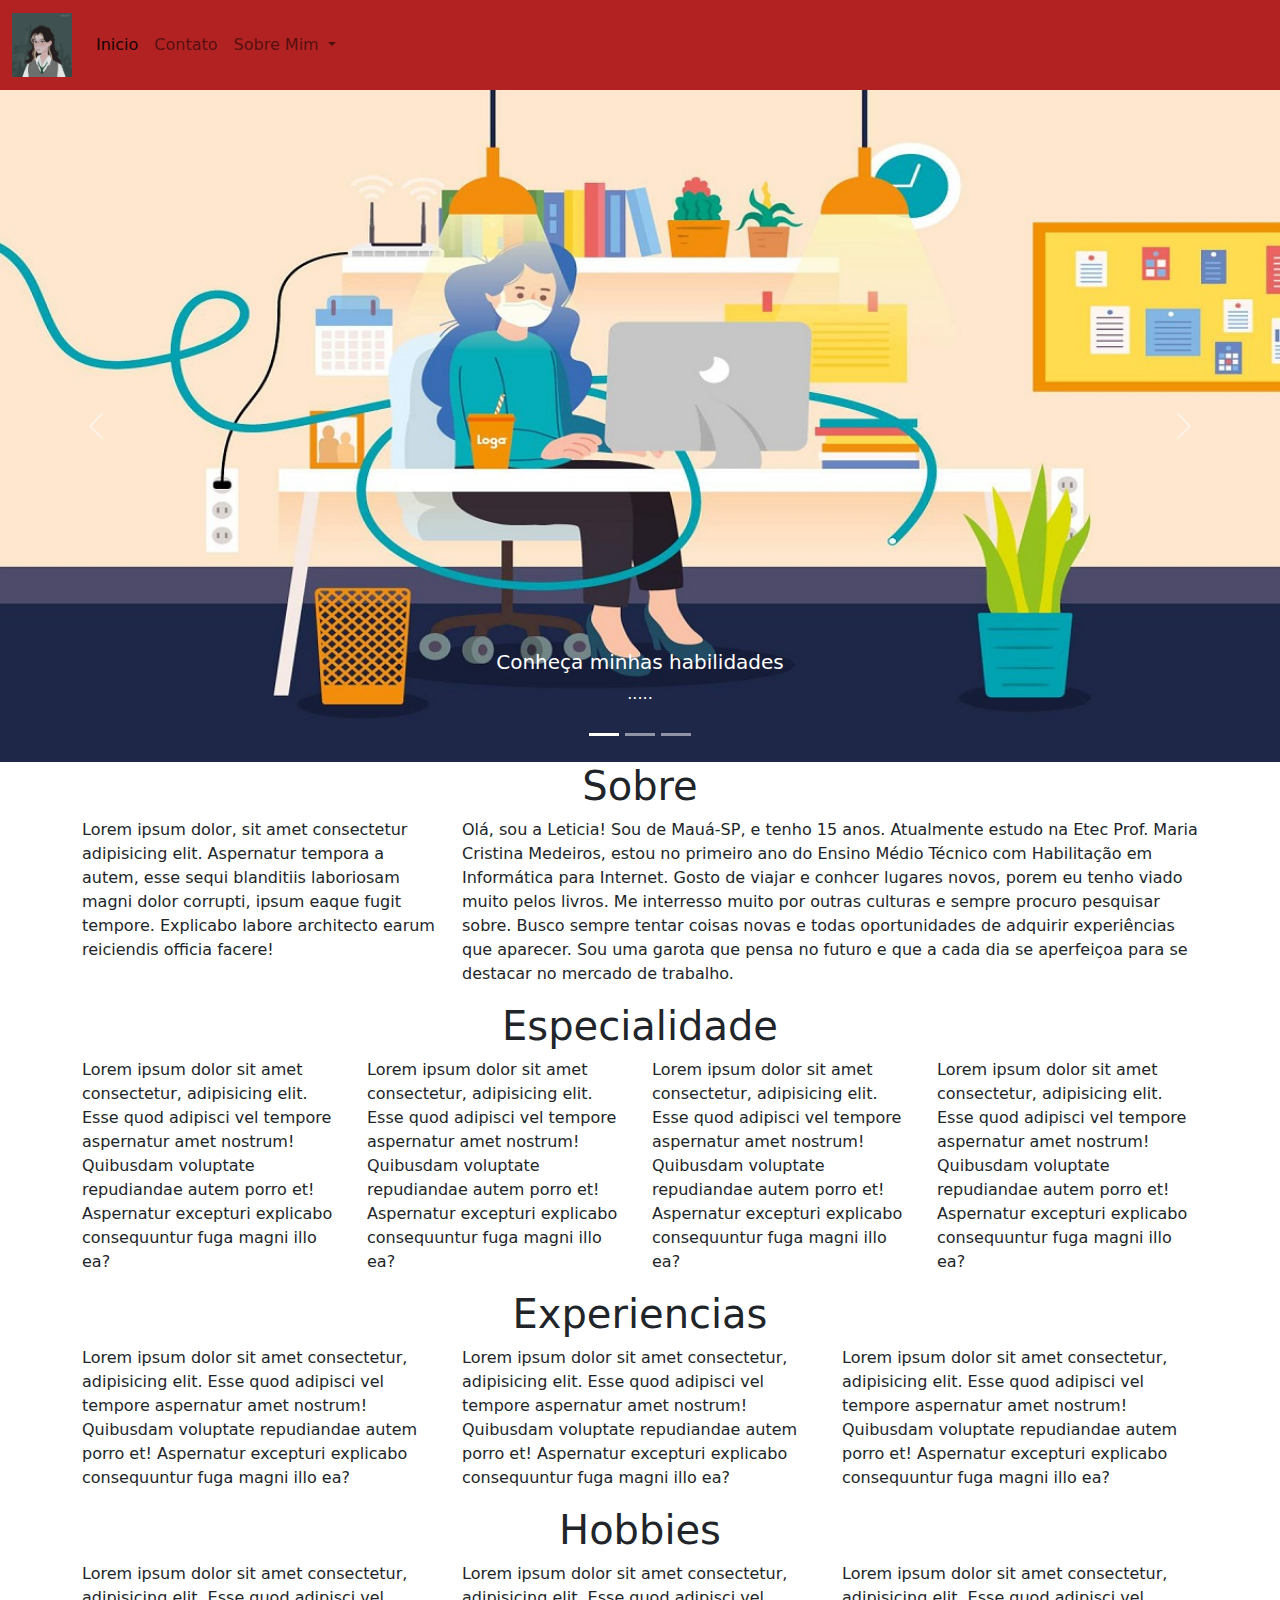
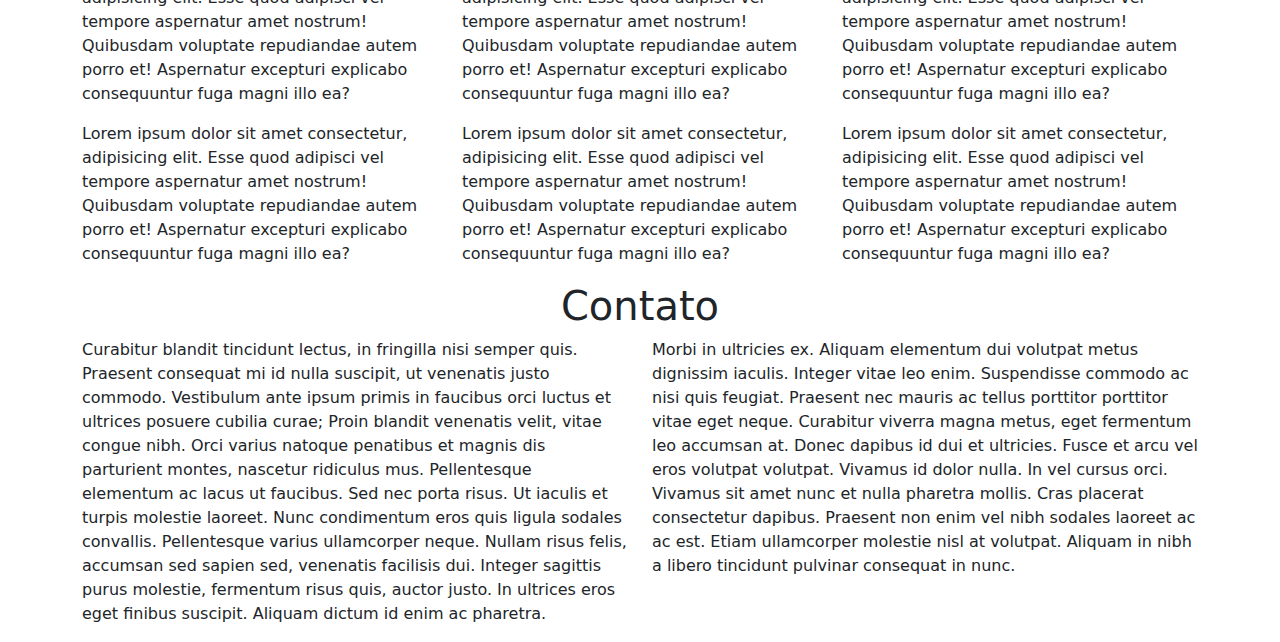
==== index.html @ dba00b16 "Grid" ====
<!doctype html>
<html lang="pt-br">
  <head>
    <!-- Required meta tags -->
    <meta charset="utf-8">
    <meta name="viewport" content="width=device-width, initial-scale=1">

    <!-- Bootstrap CSS <link href="https://cdn.jsdelivr.net/npm/bootstrap@5.1.3/dist/css/bootstrap.min.css" rel="stylesheet" integrity="sha384-1BmE4kWBq78iYhFldvKuhfTAU    6auU8tT94WrHftjDbrCEXSU1oBoqyl2QvZ6jIW3" crossorigin="anonymous">-->

    <link rel="stylesheet" href="css/bootstrap-grip.css">
    <link rel="stylesheet" href="css/bootstrap-reboot.css">
    <link rel="stylesheet" href="css/bootstrap.css">
    <link rel="stylesheet" href="css/syle.css">

    <title>Currículo Leticia Honorio</title>
  </head>
  <body>
     <nav class="navbar navbar-expand-lg navbar-light fundo_nave">
      <div class="container-fluid">
        <a class="navbar-brand" href="#">
          <img src="img/avatar1.jpg" alt"" width="60" height="64">
        </a>
        <div class="collapse navbar-collapse" id="navbarNavDropdown">
          <ul class="navbar-nav">
            <li class="nav-item">
              <a class="nav-link active" aria-current="page" href="#">Inicio</a>
            </li>
            <li class="nav-item">
              <a class="nav-link" href="#">Contato</a>
            </li>
            <li class="nav-item dropdown">
              <a class="nav-link dropdown-toggle" href="#" id="navbarDropdownMenuLink" role="button" data-bs-toggle="dropdown" aria-expanded="false">
                Sobre Mim
              </a>
              <ul class="dropdown-menu" aria-labelledby="navbarDropdownMenuLink">
                <li><a class="dropdown-item" href="#">Habilidades</a></li>
                <li><a class="dropdown-item" href="#">Competencias</a></li>
                <li><a class="dropdown-item" href="#">Portifolio</a></li>
              </ul>
            </li>
          </ul>
        </div>
      </div>
     </nav>

    <div id="carouselExampleCaptions" class="carousel slide" data-bs-ride="carousel">
      <div class="carousel-indicators">
        <button type="button" data-bs-target="#carouselExampleCaptions" data-bs-slide-to="0" class="active" aria-current="true" aria-label="Slide 1"></button>
        <button type="button" data-bs-target="#carouselExampleCaptions" data-bs-slide-to="1" aria-label="Slide 2"></button>
        <button type="button" data-bs-target="#carouselExampleCaptions" data-bs-slide-to="2" aria-label="Slide 3"></button>
      </div>
      <div class="carousel-inner">
        <div class="carousel-item active">
          <img src="img/imagem2.jpg" class="d-block w-100" alt="...">
          <div class="carousel-caption d-none d-md-block">
            <h5 class="corcarrosel">Conheça minhas habilidades</h5>
            <p>.....</p>
          </div>
        </div>
        <div class="carousel-item">
          <img src="img/imagem1.png" class="d-block w-100" alt="...">
          <div class="carousel-caption d-none d-md-block">
            <h5>Visite meu portifolio</h5>
            <p>.....</p>
          </div>
        </div>
        <div class="carousel-item">
          <img src="img/imagem3.png" class="d-block w-100" alt="...">
          <div class="carousel-caption d-none d-md-block">
            <h5>Entre em Contato</h5>
            <p>.....</p>
          </div>
        </div>
      </div>
      <button class="carousel-control-prev" type="button" data-bs-target="#carouselExampleCaptions" data-bs-slide="prev">
        <span class="carousel-control-prev-icon" aria-hidden="true"></span>
        <span class="visually-hidden">Previous</span>
      </button>
      <button class="carousel-control-next" type="button" data-bs-target="#carouselExampleCaptions" data-bs-slide="next">
        <span class="carousel-control-next-icon" aria-hidden="true"></span>
        <span class="visually-hidden">Next</span>
      </button>
    </div>

    <div class="container">
      <section id="sobre">
        <div class="row">
          <h1 class="text-center">Sobre</h1>
        </div>
        <div class="row">
          <div class="col-md-4"> 
            <p>Lorem ipsum dolor, sit amet consectetur adipisicing elit. Aspernatur tempora a autem, esse sequi blanditiis laboriosam magni dolor corrupti, ipsum eaque fugit tempore. Explicabo labore architecto earum reiciendis officia facere!</p>
          </div>
          <div class="col-md-8">
            <p>Olá, sou a Leticia! Sou de Mauá-SP, e tenho 15 anos. Atualmente estudo na Etec Prof. Maria Cristina Medeiros, estou no primeiro ano do Ensino Médio Técnico com Habilitação em Informática para Internet. Gosto de viajar e conhcer lugares novos, porem eu tenho viado muito pelos livros. Me interresso muito por outras culturas e sempre procuro pesquisar sobre. Busco sempre tentar coisas novas e todas oportunidades de adquirir experiências que aparecer. Sou uma garota que pensa no futuro e que a cada dia se aperfeiçoa para se destacar no mercado de trabalho.</p>
          </div>
        </div>
      </section>
      <section id="esp">
        <div>
          <h1 class="text-center">Especialidade</h1>
        </div>
        <div class="row">
          <div class="col-md-3">
            <p>Lorem ipsum dolor sit amet consectetur, adipisicing elit. Esse quod adipisci vel tempore aspernatur amet nostrum! Quibusdam voluptate repudiandae autem porro et! Aspernatur excepturi explicabo consequuntur fuga magni illo ea?</p>
          </div>
          <div class="col-md-3">
            <p>Lorem ipsum dolor sit amet consectetur, adipisicing elit. Esse quod adipisci vel tempore aspernatur amet nostrum! Quibusdam voluptate repudiandae autem porro et! Aspernatur excepturi explicabo consequuntur fuga magni illo ea?</p>
          </div>
          <div class="col-md-3">
            <p>Lorem ipsum dolor sit amet consectetur, adipisicing elit. Esse quod adipisci vel tempore aspernatur amet nostrum! Quibusdam voluptate repudiandae autem porro et! Aspernatur excepturi explicabo consequuntur fuga magni illo ea?</p>
          </div>
          <div class="col-md-3">
            <p>Lorem ipsum dolor sit amet consectetur, adipisicing elit. Esse quod adipisci vel tempore aspernatur amet nostrum! Quibusdam voluptate repudiandae autem porro et! Aspernatur excepturi explicabo consequuntur fuga magni illo ea?</p>
          </div>
        </div>
      </section>
      <section id="exp">
        <div>
          <h1 class="text-center">Experiencias</h1>
        </div>
        <div class="row">
          <div class="col-md-4">
            <p>Lorem ipsum dolor sit amet consectetur, adipisicing elit. Esse quod adipisci vel tempore aspernatur amet nostrum! Quibusdam voluptate repudiandae autem porro et! Aspernatur excepturi explicabo consequuntur fuga magni illo ea?</p>
          </div>
          <div class="col-md-4">
            <p>Lorem ipsum dolor sit amet consectetur, adipisicing elit. Esse quod adipisci vel tempore aspernatur amet nostrum! Quibusdam voluptate repudiandae autem porro et! Aspernatur excepturi explicabo consequuntur fuga magni illo ea?</p>
          </div>
          <div class="col-md-4">
            <p>Lorem ipsum dolor sit amet consectetur, adipisicing elit. Esse quod adipisci vel tempore aspernatur amet nostrum! Quibusdam voluptate repudiandae autem porro et! Aspernatur excepturi explicabo consequuntur fuga magni illo ea?</p>
          </div>
        </div>
      </section>
      <section id="hob">
        <div>
          <h1 class="text-center">Hobbies</h1>
        </div>
        <div class="row">
          <div class="col-md-4">
            <p>Lorem ipsum dolor sit amet consectetur, adipisicing elit. Esse quod adipisci vel tempore aspernatur amet nostrum! Quibusdam voluptate repudiandae autem porro et! Aspernatur excepturi explicabo consequuntur fuga magni illo ea?</p>
          </div>
          <div class="col-md-4">
            <p>Lorem ipsum dolor sit amet consectetur, adipisicing elit. Esse quod adipisci vel tempore aspernatur amet nostrum! Quibusdam voluptate repudiandae autem porro et! Aspernatur excepturi explicabo consequuntur fuga magni illo ea?</p>
          </div>
          <div class="col-md-4">
            <p>Lorem ipsum dolor sit amet consectetur, adipisicing elit. Esse quod adipisci vel tempore aspernatur amet nostrum! Quibusdam voluptate repudiandae autem porro et! Aspernatur excepturi explicabo consequuntur fuga magni illo ea?</p>
          </div>
          <div class="col-md-4">
            <p>Lorem ipsum dolor sit amet consectetur, adipisicing elit. Esse quod adipisci vel tempore aspernatur amet nostrum! Quibusdam voluptate repudiandae autem porro et! Aspernatur excepturi explicabo consequuntur fuga magni illo ea?</p>
          </div>
          <div class="col-md-4">
            <p>Lorem ipsum dolor sit amet consectetur, adipisicing elit. Esse quod adipisci vel tempore aspernatur amet nostrum! Quibusdam voluptate repudiandae autem porro et! Aspernatur excepturi explicabo consequuntur fuga magni illo ea?</p>
          </div>
          <div class="col-md-4">
            <p>Lorem ipsum dolor sit amet consectetur, adipisicing elit. Esse quod adipisci vel tempore aspernatur amet nostrum! Quibusdam voluptate repudiandae autem porro et! Aspernatur excepturi explicabo consequuntur fuga magni illo ea?</p>
          </div>
        </div>
      </section>

      <section id="cont">
        <div>
          <h1 class="text-center">Contato</h1>
        </div>
        <div class="row">
          <div class="col-md-6">
            <p>Curabitur blandit tincidunt lectus, in fringilla nisi semper quis. Praesent consequat mi id nulla suscipit, ut venenatis justo commodo. Vestibulum ante ipsum primis in faucibus orci luctus et ultrices posuere cubilia curae; Proin blandit venenatis velit, vitae congue nibh. Orci varius natoque penatibus et magnis dis parturient montes, nascetur ridiculus mus. Pellentesque elementum ac lacus ut faucibus. Sed nec porta risus. Ut iaculis et turpis molestie laoreet. Nunc condimentum eros quis ligula sodales convallis. Pellentesque varius ullamcorper neque. Nullam risus felis, accumsan sed sapien sed, venenatis facilisis dui. Integer sagittis purus molestie, fermentum risus quis, auctor justo. In ultrices eros eget finibus suscipit. Aliquam dictum id enim ac pharetra.</p>
          </div>
          <div class="col-md-6">
            <p>Morbi in ultricies ex. Aliquam elementum dui volutpat metus dignissim iaculis. Integer vitae leo enim. Suspendisse commodo ac nisi quis feugiat. Praesent nec mauris ac tellus porttitor porttitor vitae eget neque. Curabitur viverra magna metus, eget fermentum leo accumsan at. Donec dapibus id dui et ultricies. Fusce et arcu vel eros volutpat volutpat. Vivamus id dolor nulla. In vel cursus orci. Vivamus sit amet nunc et nulla pharetra mollis. Cras placerat consectetur dapibus. Praesent non enim vel nibh sodales laoreet ac ac est. Etiam ullamcorper molestie nisl at volutpat. Aliquam in nibh a libero tincidunt pulvinar consequat in nunc.</p>
          </div>
        </div>
      </section>
    </div>
    
  
    <!-- Optional JavaScript; choose one of the two! -->

    <!-- Option 1: Bootstrap Bundle with Popper -->
    <script src="https://cdn.jsdelivr.net/npm/bootstrap@5.1.3/dist/js/bootstrap.bundle.min.js" integrity="sha384-ka7Sk0Gln4gmtz2MlQnikT1wXgYsOg+OMhuP+IlRH9sENBO0LRn5q+8nbTov4+1p" crossorigin="anonymous"></script>

    <!-- Option 2: Separate Popper and Bootstrap JS -->
    <!--
    <script src="https://cdn.jsdelivr.net/npm/@popperjs/core@2.10.2/dist/umd/popper.min.js" integrity="sha384-7+zCNj/IqJ95wo16oMtfsKbZ9ccEh31eOz1HGyDuCQ6wgnyJNSYdrPa03rtR1zdB" crossorigin="anonymous"></script>
    <script src="https://cdn.jsdelivr.net/npm/bootstrap@5.1.3/dist/js/bootstrap.min.js" integrity="sha384-QJHtvGhmr9XOIpI6YVutG+2QOK9T+ZnN4kzFN1RtK3zEFEIsxhlmWl5/YESvpZ13" crossorigin="anonymous"></script>
    -->
  </body>
</html>
---- css/syle.css ----
.fundo_nave{
 	background-color: #B22222;
 }

 .corcarrosel{
	 
 }
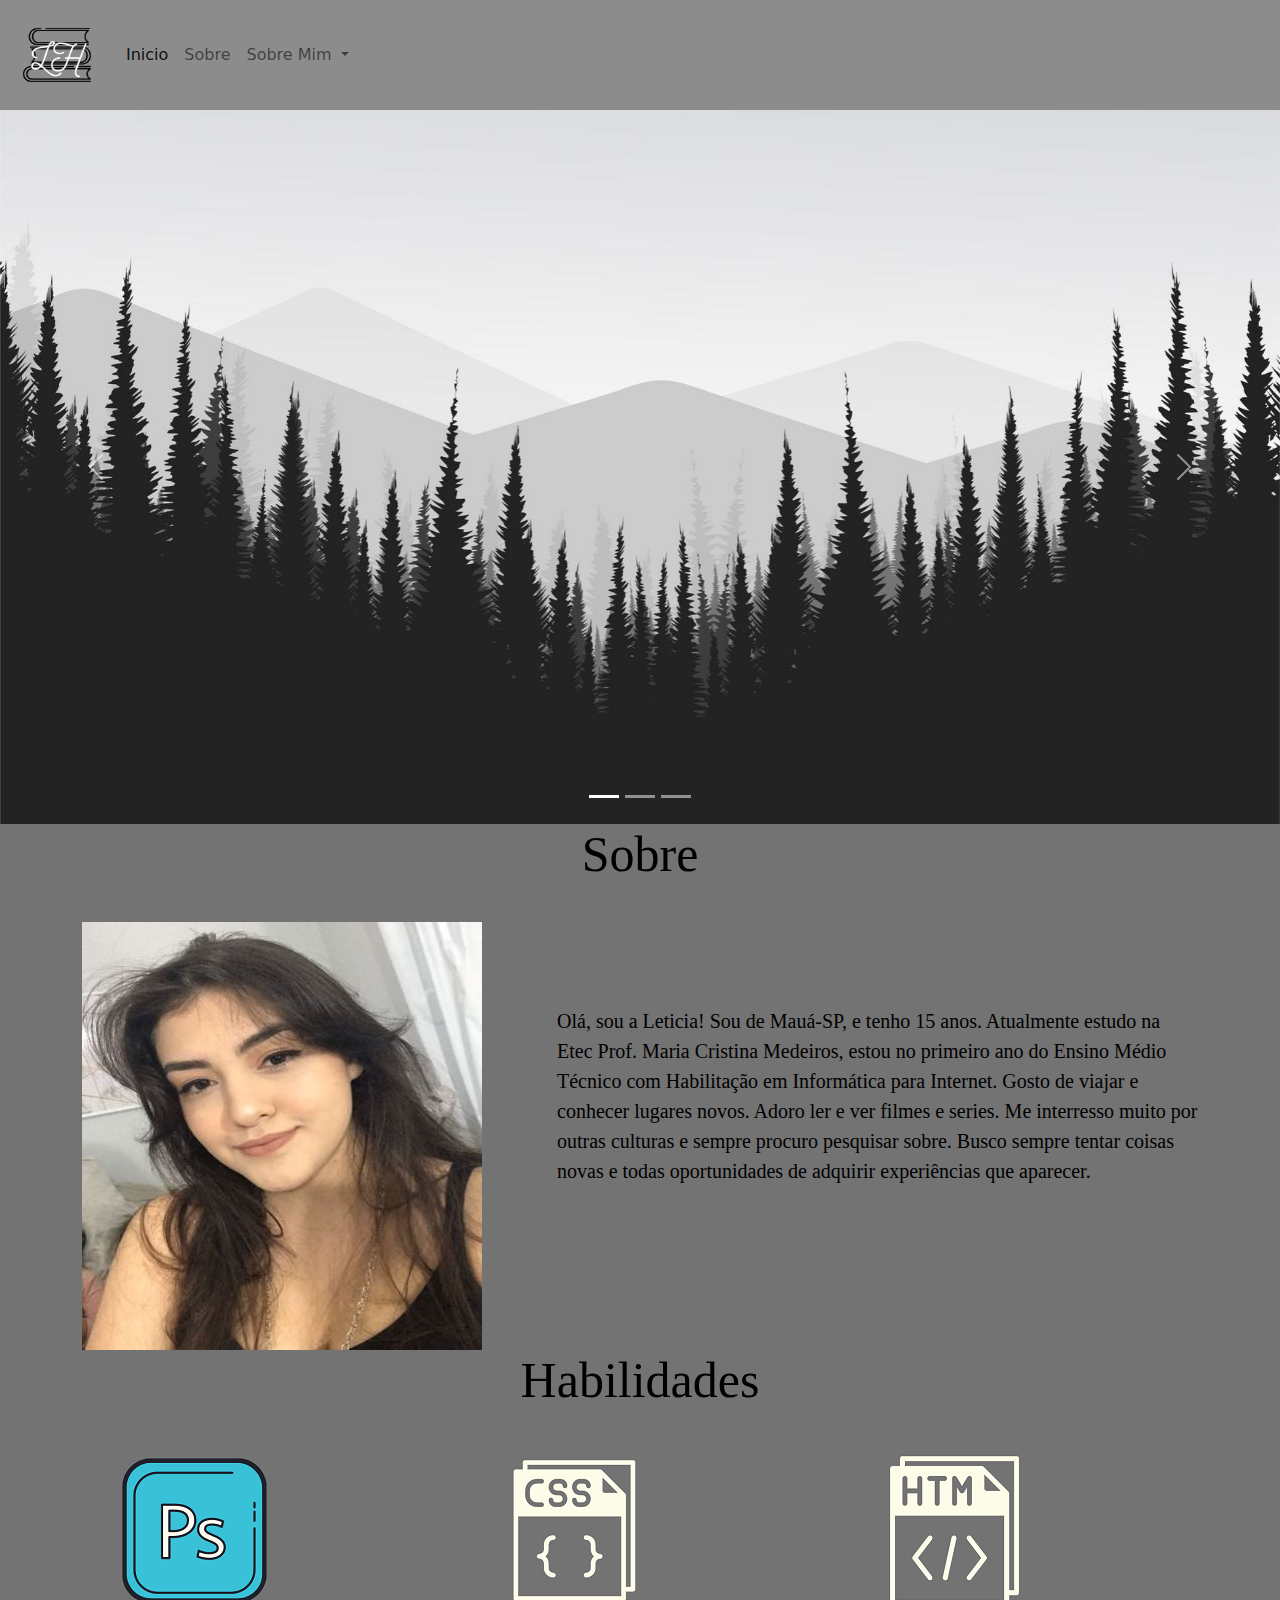
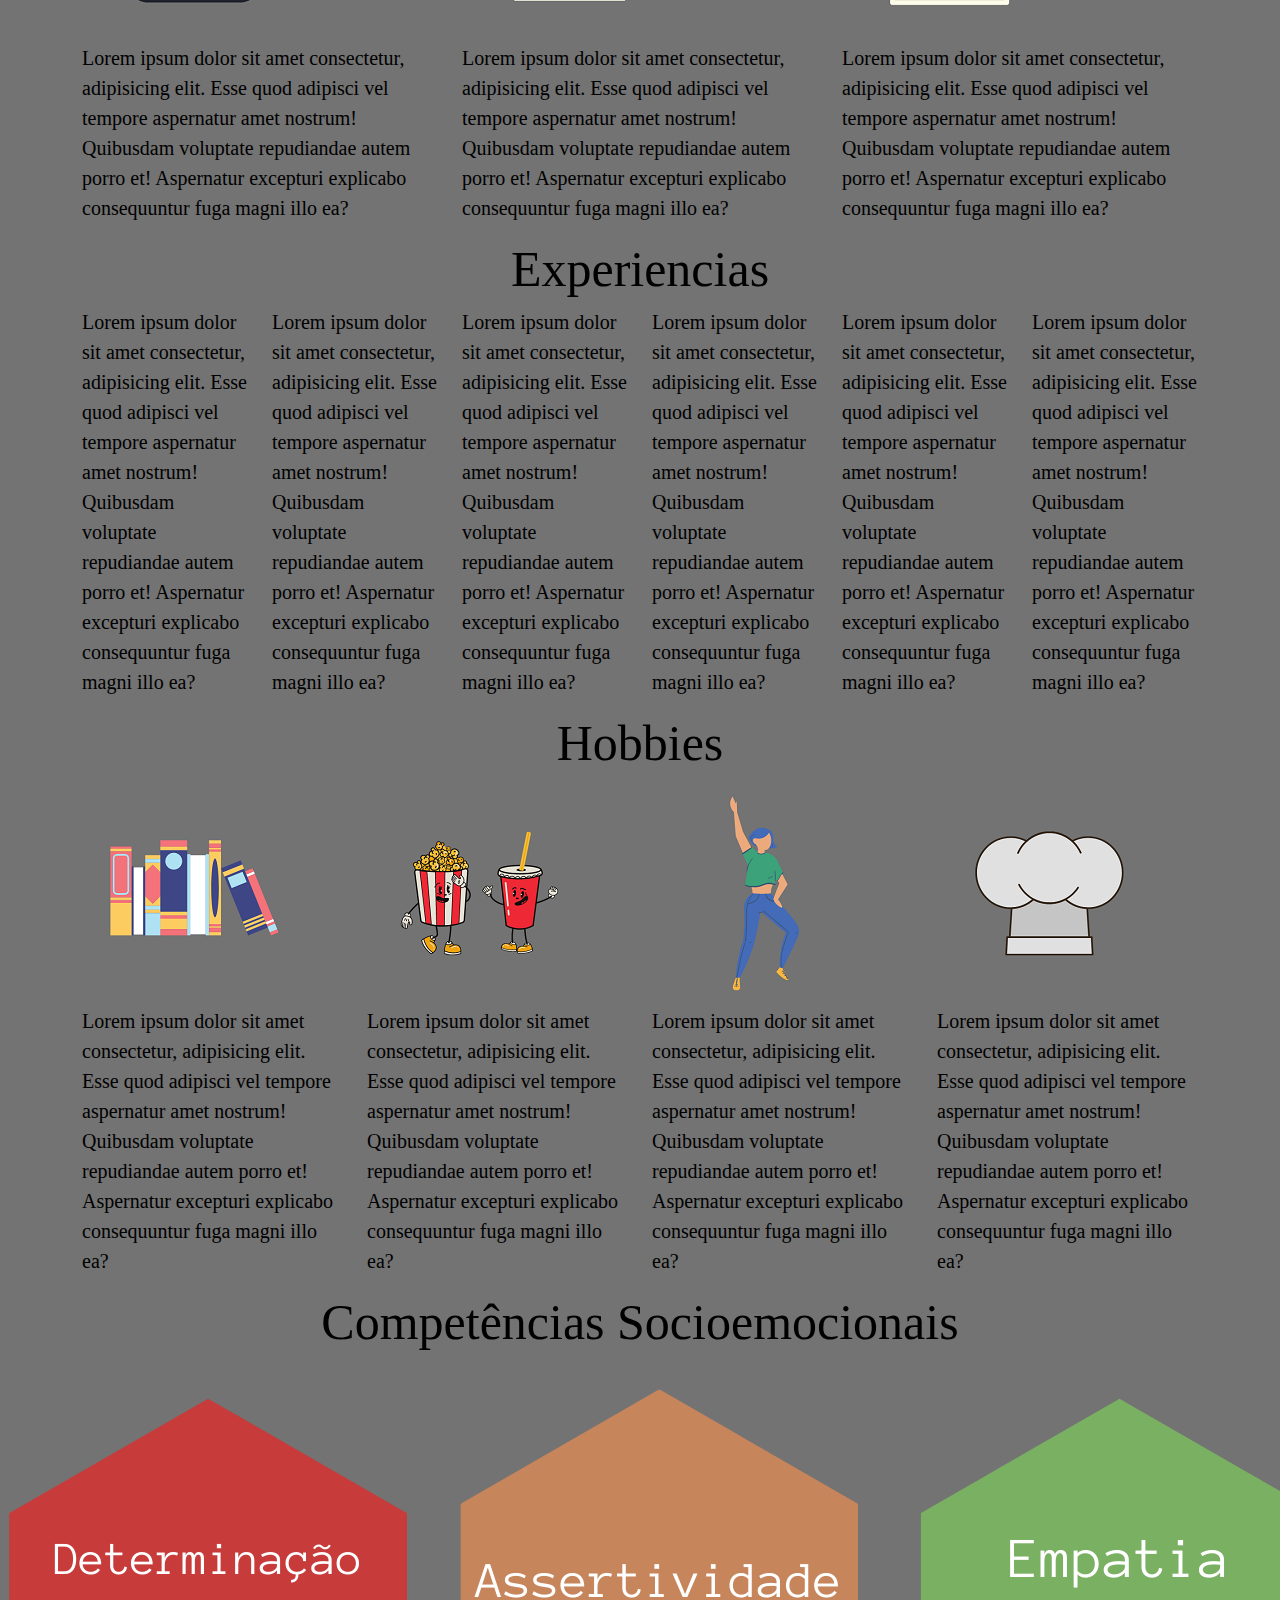
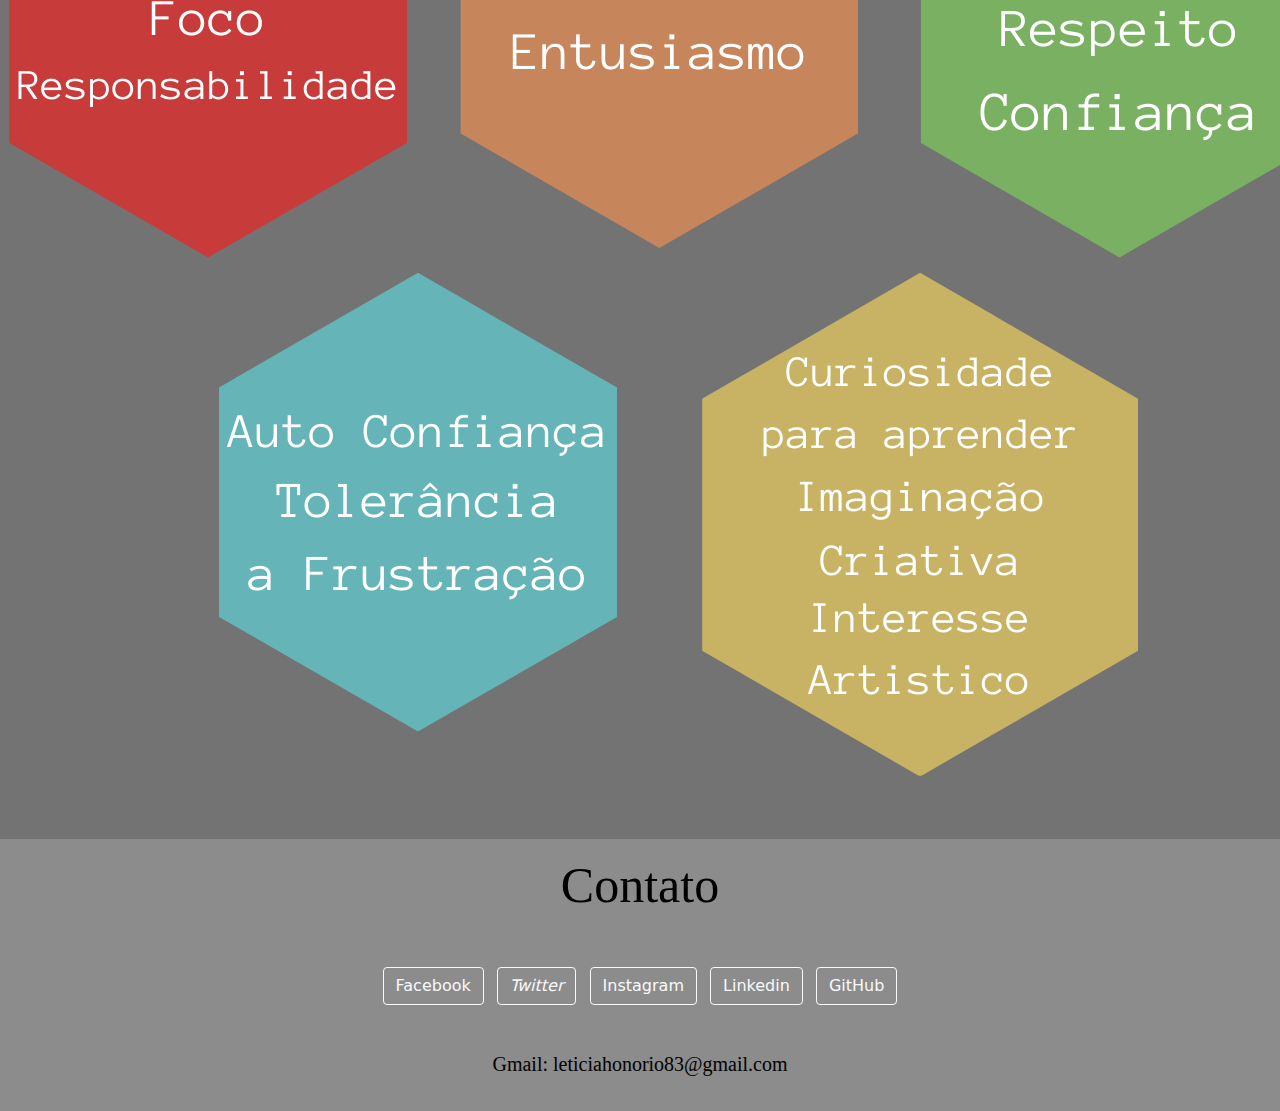
==== commit a35ff092: "Add files via upload" ====
--- a/index.html
+++ b/index.html
@@ -13,29 +13,31 @@
     <link rel="stylesheet" href="css/syle.css">
 
     <title>Currículo Leticia Honorio</title>
+    <link rel="icon" type="image/x-icon" href="img/LOGO.png">
   </head>
   <body>
      <nav class="navbar navbar-expand-lg navbar-light fundo_nave">
       <div class="container-fluid">
         <a class="navbar-brand" href="#">
-          <img src="img/avatar1.jpg" alt"" width="60" height="64">
+          <img src="img/LOGO.png" alt"" width="90" height="84">
         </a>
         <div class="collapse navbar-collapse" id="navbarNavDropdown">
           <ul class="navbar-nav">
             <li class="nav-item">
-              <a class="nav-link active" aria-current="page" href="#">Inicio</a>
+              <a class="nav-link active" aria-current="page" href="#inicio">Inicio</a>
             </li>
             <li class="nav-item">
-              <a class="nav-link" href="#">Contato</a>
+              <a class="nav-link" href="#sobre">Sobre</a>
             </li>
             <li class="nav-item dropdown">
               <a class="nav-link dropdown-toggle" href="#" id="navbarDropdownMenuLink" role="button" data-bs-toggle="dropdown" aria-expanded="false">
                 Sobre Mim
               </a>
               <ul class="dropdown-menu" aria-labelledby="navbarDropdownMenuLink">
-                <li><a class="dropdown-item" href="#">Habilidades</a></li>
-                <li><a class="dropdown-item" href="#">Competencias</a></li>
-                <li><a class="dropdown-item" href="#">Portifolio</a></li>
+                <li><a class="dropdown-item" href="#habilidades">Habilidades</a></li>
+                <li><a class="dropdown-item" href="#competenciassocio">Competencias</a></li>
+                <li><a class="dropdown-item" href="#hobbies">Hobbies</a></li>
+                <li><a class="dropdown-item" href="#rodape">contato</a></li>
               </ul>
             </li>
           </ul>
@@ -49,26 +51,26 @@
         <button type="button" data-bs-target="#carouselExampleCaptions" data-bs-slide-to="1" aria-label="Slide 2"></button>
         <button type="button" data-bs-target="#carouselExampleCaptions" data-bs-slide-to="2" aria-label="Slide 3"></button>
       </div>
-      <div class="carousel-inner">
+      <div class="carousel-inner" id="inicio">
         <div class="carousel-item active">
-          <img src="img/imagem2.jpg" class="d-block w-100" alt="...">
+          <img src="img/imagem5.jpg" class="d-block w-100" alt="...">
           <div class="carousel-caption d-none d-md-block">
-            <h5 class="corcarrosel">Conheça minhas habilidades</h5>
-            <p>.....</p>
+            <h5 class="corcarrosel"></h5>
+            <p></p>
           </div>
         </div>
         <div class="carousel-item">
           <img src="img/imagem1.png" class="d-block w-100" alt="...">
           <div class="carousel-caption d-none d-md-block">
-            <h5>Visite meu portifolio</h5>
-            <p>.....</p>
+            <h5></h5>
+            <p></p>
           </div>
         </div>
         <div class="carousel-item">
           <img src="img/imagem3.png" class="d-block w-100" alt="...">
           <div class="carousel-caption d-none d-md-block">
-            <h5>Entre em Contato</h5>
-            <p>.....</p>
+            <h5></h5>
+            <p></p>
           </div>
         </div>
       </div>
@@ -82,96 +84,151 @@
       </button>
     </div>
 
-    <div class="container">
+  <div class="fundo">
+    <div  id="sobre" class="container">
       <section id="sobre">
-        <div class="row">
-          <h1 class="text-center">Sobre</h1>
-        </div>
-        <div class="row">
-          <div class="col-md-4"> 
-            <p>Lorem ipsum dolor, sit amet consectetur adipisicing elit. Aspernatur tempora a autem, esse sequi blanditiis laboriosam magni dolor corrupti, ipsum eaque fugit tempore. Explicabo labore architecto earum reiciendis officia facere!</p>
-          </div>
-          <div class="col-md-8">
-            <p>Olá, sou a Leticia! Sou de Mauá-SP, e tenho 15 anos. Atualmente estudo na Etec Prof. Maria Cristina Medeiros, estou no primeiro ano do Ensino Médio Técnico com Habilitação em Informática para Internet. Gosto de viajar e conhcer lugares novos, porem eu tenho viado muito pelos livros. Me interresso muito por outras culturas e sempre procuro pesquisar sobre. Busco sempre tentar coisas novas e todas oportunidades de adquirir experiências que aparecer. Sou uma garota que pensa no futuro e que a cada dia se aperfeiçoa para se destacar no mercado de trabalho.</p>
-          </div>
-        </div>
-      </section>
+        <div class="sobre">
+        <div class="row">
+          <h1 class="titulo">Sobre</h1>
+        </div>
+        <div class="row">
+            <div class="col-md-5"> 
+              <img src="img/teste.jpeg" alt="" class="imagemeu">
+            </div>
+            <div class="col-md-7">
+              <p class="paragrafo">Olá, sou a Leticia! Sou de Mauá-SP, e tenho 15 anos. Atualmente estudo na Etec Prof. Maria Cristina Medeiros, estou no primeiro ano do Ensino Médio Técnico com Habilitação em Informática para Internet. Gosto de viajar e conhecer lugares novos. Adoro ler e ver filmes e series. Me interresso muito por outras culturas e sempre procuro pesquisar sobre. Busco sempre tentar coisas novas e todas oportunidades de adquirir experiências que aparecer.</p>
+            </div>
+        </div>  
+        </div>
+      </section>
+
       <section id="esp">
+        <div class="esp">
+        <div class="row" id="habilidades">
+            <h1 class="titulo">Habilidades</h1>
+        </div>
+        <div class="row">
+          <div class="col-md-4">
+            <img src="img/photoshop.png">
+            <p class="paragrafo">Lorem ipsum dolor sit amet consectetur, adipisicing elit. Esse quod adipisci vel tempore aspernatur amet nostrum! Quibusdam voluptate repudiandae autem porro et! Aspernatur excepturi explicabo consequuntur fuga magni illo ea?</p>
+          </div>
+          <div class="col-md-4">
+            <img src="img/css.png">
+            <p class="paragrafo">Lorem ipsum dolor sit amet consectetur, adipisicing elit. Esse quod adipisci vel tempore aspernatur amet nostrum! Quibusdam voluptate repudiandae autem porro et! Aspernatur excepturi explicabo consequuntur fuga magni illo ea?</p>
+          </div>
+          <div class="col-md-4">
+            <img src="img/html.png">
+            <p class="paragrafo">Lorem ipsum dolor sit amet consectetur, adipisicing elit. Esse quod adipisci vel tempore aspernatur amet nostrum! Quibusdam voluptate repudiandae autem porro et! Aspernatur excepturi explicabo consequuntur fuga magni illo ea?</p>     
+        </div>  
+        </div>  
+      </section>
+
+      <section id="exp">
+        <div class="exp">
         <div>
-          <h1 class="text-center">Especialidade</h1>
-        </div>
-        <div class="row">
-          <div class="col-md-3">
-            <p>Lorem ipsum dolor sit amet consectetur, adipisicing elit. Esse quod adipisci vel tempore aspernatur amet nostrum! Quibusdam voluptate repudiandae autem porro et! Aspernatur excepturi explicabo consequuntur fuga magni illo ea?</p>
-          </div>
-          <div class="col-md-3">
-            <p>Lorem ipsum dolor sit amet consectetur, adipisicing elit. Esse quod adipisci vel tempore aspernatur amet nostrum! Quibusdam voluptate repudiandae autem porro et! Aspernatur excepturi explicabo consequuntur fuga magni illo ea?</p>
-          </div>
-          <div class="col-md-3">
-            <p>Lorem ipsum dolor sit amet consectetur, adipisicing elit. Esse quod adipisci vel tempore aspernatur amet nostrum! Quibusdam voluptate repudiandae autem porro et! Aspernatur excepturi explicabo consequuntur fuga magni illo ea?</p>
-          </div>
-          <div class="col-md-3">
-            <p>Lorem ipsum dolor sit amet consectetur, adipisicing elit. Esse quod adipisci vel tempore aspernatur amet nostrum! Quibusdam voluptate repudiandae autem porro et! Aspernatur excepturi explicabo consequuntur fuga magni illo ea?</p>
-          </div>
-        </div>
-      </section>
-      <section id="exp">
+          <h1 class="titulo">Experiencias</h1>
+        </div>
+        <div class="row">
+          <div class="col-md-2">
+            <p class="paragrafo">Lorem ipsum dolor sit amet consectetur, adipisicing elit. Esse quod adipisci vel tempore aspernatur amet nostrum! Quibusdam voluptate repudiandae autem porro et! Aspernatur excepturi explicabo consequuntur fuga magni illo ea?</p>
+          </div>
+          <div class="col-md-2">
+            <p class="paragrafo">Lorem ipsum dolor sit amet consectetur, adipisicing elit. Esse quod adipisci vel tempore aspernatur amet nostrum! Quibusdam voluptate repudiandae autem porro et! Aspernatur excepturi explicabo consequuntur fuga magni illo ea?</p>
+          </div>
+          <div class="col-md-2">
+            <p class="paragrafo">Lorem ipsum dolor sit amet consectetur, adipisicing elit. Esse quod adipisci vel tempore aspernatur amet nostrum! Quibusdam voluptate repudiandae autem porro et! Aspernatur excepturi explicabo consequuntur fuga magni illo ea?</p>
+          </div>
+          <div class="col-md-2">
+            <p class="paragrafo">Lorem ipsum dolor sit amet consectetur, adipisicing elit. Esse quod adipisci vel tempore aspernatur amet nostrum! Quibusdam voluptate repudiandae autem porro et! Aspernatur excepturi explicabo consequuntur fuga magni illo ea?</p>
+          </div>
+          <div class="col-md-2">
+            <p class="paragrafo">Lorem ipsum dolor sit amet consectetur, adipisicing elit. Esse quod adipisci vel tempore aspernatur amet nostrum! Quibusdam voluptate repudiandae autem porro et! Aspernatur excepturi explicabo consequuntur fuga magni illo ea?</p>
+          </div>
+          <div class="col-md-2">
+            <p class="paragrafo">Lorem ipsum dolor sit amet consectetur, adipisicing elit. Esse quod adipisci vel tempore aspernatur amet nostrum! Quibusdam voluptate repudiandae autem porro et! Aspernatur excepturi explicabo consequuntur fuga magni illo ea?</p>
+          </div>
+        </div>
+        </div>
+      </section>
+
+      <section id="hob">
+        <div class="hob" id="hobbies">
         <div>
-          <h1 class="text-center">Experiencias</h1>
-        </div>
-        <div class="row">
-          <div class="col-md-4">
-            <p>Lorem ipsum dolor sit amet consectetur, adipisicing elit. Esse quod adipisci vel tempore aspernatur amet nostrum! Quibusdam voluptate repudiandae autem porro et! Aspernatur excepturi explicabo consequuntur fuga magni illo ea?</p>
-          </div>
-          <div class="col-md-4">
-            <p>Lorem ipsum dolor sit amet consectetur, adipisicing elit. Esse quod adipisci vel tempore aspernatur amet nostrum! Quibusdam voluptate repudiandae autem porro et! Aspernatur excepturi explicabo consequuntur fuga magni illo ea?</p>
-          </div>
-          <div class="col-md-4">
-            <p>Lorem ipsum dolor sit amet consectetur, adipisicing elit. Esse quod adipisci vel tempore aspernatur amet nostrum! Quibusdam voluptate repudiandae autem porro et! Aspernatur excepturi explicabo consequuntur fuga magni illo ea?</p>
-          </div>
-        </div>
-      </section>
-      <section id="hob">
+          <h1 class="titulo">Hobbies</h1>
+        </div>
+        <div class="row">
+          <div class="col-md-3">
+            <img src="img/iconelivros.png">
+            <p class="paragrafo">Lorem ipsum dolor sit amet consectetur, adipisicing elit. Esse quod adipisci vel tempore aspernatur amet nostrum! Quibusdam voluptate repudiandae autem porro et! Aspernatur excepturi explicabo consequuntur fuga magni illo ea?</p>
+          </div>
+          <div class="col-md-3">
+            <img src="img/iconefilmes.png">
+            <p class="paragrafo">Lorem ipsum dolor sit amet consectetur, adipisicing elit. Esse quod adipisci vel tempore aspernatur amet nostrum! Quibusdam voluptate repudiandae autem porro et! Aspernatur excepturi explicabo consequuntur fuga magni illo ea?</p>
+          </div>
+          <div class="col-md-3">
+            <img src="img/iconedançar.png">
+            <p class="paragrafo">Lorem ipsum dolor sit amet consectetur, adipisicing elit. Esse quod adipisci vel tempore aspernatur amet nostrum! Quibusdam voluptate repudiandae autem porro et! Aspernatur excepturi explicabo consequuntur fuga magni illo ea?</p>
+          </div>
+          <div class="col-md-3">
+            <img src="img/iconecozinhar.png">
+            <p class="paragrafo">Lorem ipsum dolor sit amet consectetur, adipisicing elit. Esse quod adipisci vel tempore aspernatur amet nostrum! Quibusdam voluptate repudiandae autem porro et! Aspernatur excepturi explicabo consequuntur fuga magni illo ea?</p>
+          </div>
+          </div>
+        </div>
+        </div>
+      </section>
+
+      <section id="cont">
+        <div class="cont" id="competenciassocio">
         <div>
-          <h1 class="text-center">Hobbies</h1>
-        </div>
-        <div class="row">
-          <div class="col-md-4">
-            <p>Lorem ipsum dolor sit amet consectetur, adipisicing elit. Esse quod adipisci vel tempore aspernatur amet nostrum! Quibusdam voluptate repudiandae autem porro et! Aspernatur excepturi explicabo consequuntur fuga magni illo ea?</p>
-          </div>
-          <div class="col-md-4">
-            <p>Lorem ipsum dolor sit amet consectetur, adipisicing elit. Esse quod adipisci vel tempore aspernatur amet nostrum! Quibusdam voluptate repudiandae autem porro et! Aspernatur excepturi explicabo consequuntur fuga magni illo ea?</p>
-          </div>
-          <div class="col-md-4">
-            <p>Lorem ipsum dolor sit amet consectetur, adipisicing elit. Esse quod adipisci vel tempore aspernatur amet nostrum! Quibusdam voluptate repudiandae autem porro et! Aspernatur excepturi explicabo consequuntur fuga magni illo ea?</p>
-          </div>
-          <div class="col-md-4">
-            <p>Lorem ipsum dolor sit amet consectetur, adipisicing elit. Esse quod adipisci vel tempore aspernatur amet nostrum! Quibusdam voluptate repudiandae autem porro et! Aspernatur excepturi explicabo consequuntur fuga magni illo ea?</p>
-          </div>
-          <div class="col-md-4">
-            <p>Lorem ipsum dolor sit amet consectetur, adipisicing elit. Esse quod adipisci vel tempore aspernatur amet nostrum! Quibusdam voluptate repudiandae autem porro et! Aspernatur excepturi explicabo consequuntur fuga magni illo ea?</p>
-          </div>
-          <div class="col-md-4">
-            <p>Lorem ipsum dolor sit amet consectetur, adipisicing elit. Esse quod adipisci vel tempore aspernatur amet nostrum! Quibusdam voluptate repudiandae autem porro et! Aspernatur excepturi explicabo consequuntur fuga magni illo ea?</p>
-          </div>
-        </div>
-      </section>
-
-      <section id="cont">
-        <div>
-          <h1 class="text-center">Contato</h1>
-        </div>
-        <div class="row">
-          <div class="col-md-6">
-            <p>Curabitur blandit tincidunt lectus, in fringilla nisi semper quis. Praesent consequat mi id nulla suscipit, ut venenatis justo commodo. Vestibulum ante ipsum primis in faucibus orci luctus et ultrices posuere cubilia curae; Proin blandit venenatis velit, vitae congue nibh. Orci varius natoque penatibus et magnis dis parturient montes, nascetur ridiculus mus. Pellentesque elementum ac lacus ut faucibus. Sed nec porta risus. Ut iaculis et turpis molestie laoreet. Nunc condimentum eros quis ligula sodales convallis. Pellentesque varius ullamcorper neque. Nullam risus felis, accumsan sed sapien sed, venenatis facilisis dui. Integer sagittis purus molestie, fermentum risus quis, auctor justo. In ultrices eros eget finibus suscipit. Aliquam dictum id enim ac pharetra.</p>
-          </div>
-          <div class="col-md-6">
-            <p>Morbi in ultricies ex. Aliquam elementum dui volutpat metus dignissim iaculis. Integer vitae leo enim. Suspendisse commodo ac nisi quis feugiat. Praesent nec mauris ac tellus porttitor porttitor vitae eget neque. Curabitur viverra magna metus, eget fermentum leo accumsan at. Donec dapibus id dui et ultricies. Fusce et arcu vel eros volutpat volutpat. Vivamus id dolor nulla. In vel cursus orci. Vivamus sit amet nunc et nulla pharetra mollis. Cras placerat consectetur dapibus. Praesent non enim vel nibh sodales laoreet ac ac est. Etiam ullamcorper molestie nisl at volutpat. Aliquam in nibh a libero tincidunt pulvinar consequat in nunc.</p>
+          <h1 class="titulo">Competências Socioemocionais</h1>
+        </div>
+        <div class="row">
+          <div class="col-md-12">
+            <img class="competenciaimg" src="img/determinação.png" alt="">
           </div>
         </div>
       </section>
     </div>
-    
+  </div>  
+
+<footer id="rodape" class="rodape">
+
+  <div class="text-center p-3" style="background-color: #8C8C8C;">
+    <h1 class="titulo">Contato</h1>
+  </div>
+  <!-- Grid container -->
+  <div class="container p-4 pb-0">
+    <!-- Section: Social media -->
+    <section class="mb-4">
+      <!-- Facebook -->
+      <a class="btn btn-outline-light btn-floating m-1" href="https://www.facebook.com/leticia.honorio.585" role="button"><i class="fab fa-facebook-f"></i>Facebook</a>
+
+      <!-- Twitter -->
+      <a class="btn btn-outline-light btn-floating m-1" href="https://twitter.com/PoohPup" role="button"><i class="fab fa-twitter">Twitter</i></a>
+
+
+      <!-- Instagram -->
+      <a class="btn btn-outline-light btn-floating m-1" href="https://www.instagram.com/le_honorio__/?hl=pt-br" role="button"><i class="fab fa-instagram"></i>Instagram</a>
+
+      <!-- Linkedin -->
+      <a class="btn btn-outline-light btn-floating m-1" href="#!" role="button"><i class="fab fa-linkedin-in"></i>Linkedin</a>
+
+      <!-- Github -->
+      <a class="btn btn-outline-light btn-floating m-1" href="https://github.com/Projetos-leticiahonorio" role="button"><i class="fab fa-github"></i>GitHub</a>
+    </section>
+    <!-- Section: Social media -->
+  </div>
+  <!-- Grid container -->
+
+  <!-- Copyright -->
+  <div class="text-center p-3" style="background-color: #8C8C8C;">
+    <p class="paragrafo">Gmail: leticiahonorio83@gmail.com</p>
+  </div>
+  <!-- Copyright -->
+</footer>
+
+   
   
     <!-- Optional JavaScript; choose one of the two! -->
 
--- a/css/syle.css
+++ b/css/syle.css
@@ -1,7 +1,46 @@
  .fundo_nave{
- 	background-color: #B22222;
+ 	
+ 	background-color: #8C8C8C;
  }
 
- .corcarrosel{
+ .col-md-7{
 	 
- }+	 margin-top: 10%;
+ }
+
+.fundo{
+	background-color: #737373;
+}
+
+.imagemeu{
+	
+	margin-top: 30px;
+}
+
+.rodape{
+ 	background-color: #8C8C8C;
+	 
+}
+
+.titulo{
+	text-align: center;
+	color: black;
+	font-family: Apple Chancery, cursive;
+	font-size: 50px;
+}
+
+.rodape{
+	background-color: #8C8C8C;
+	text-align: center;
+	text-white
+}
+
+.paragrafo{
+	color: black;
+	font-family: Comic Sans MS, Comic Sans, cursive;
+	font-size: 20px;
+}
+
+.competenciaimg{
+	text-align: center;
+}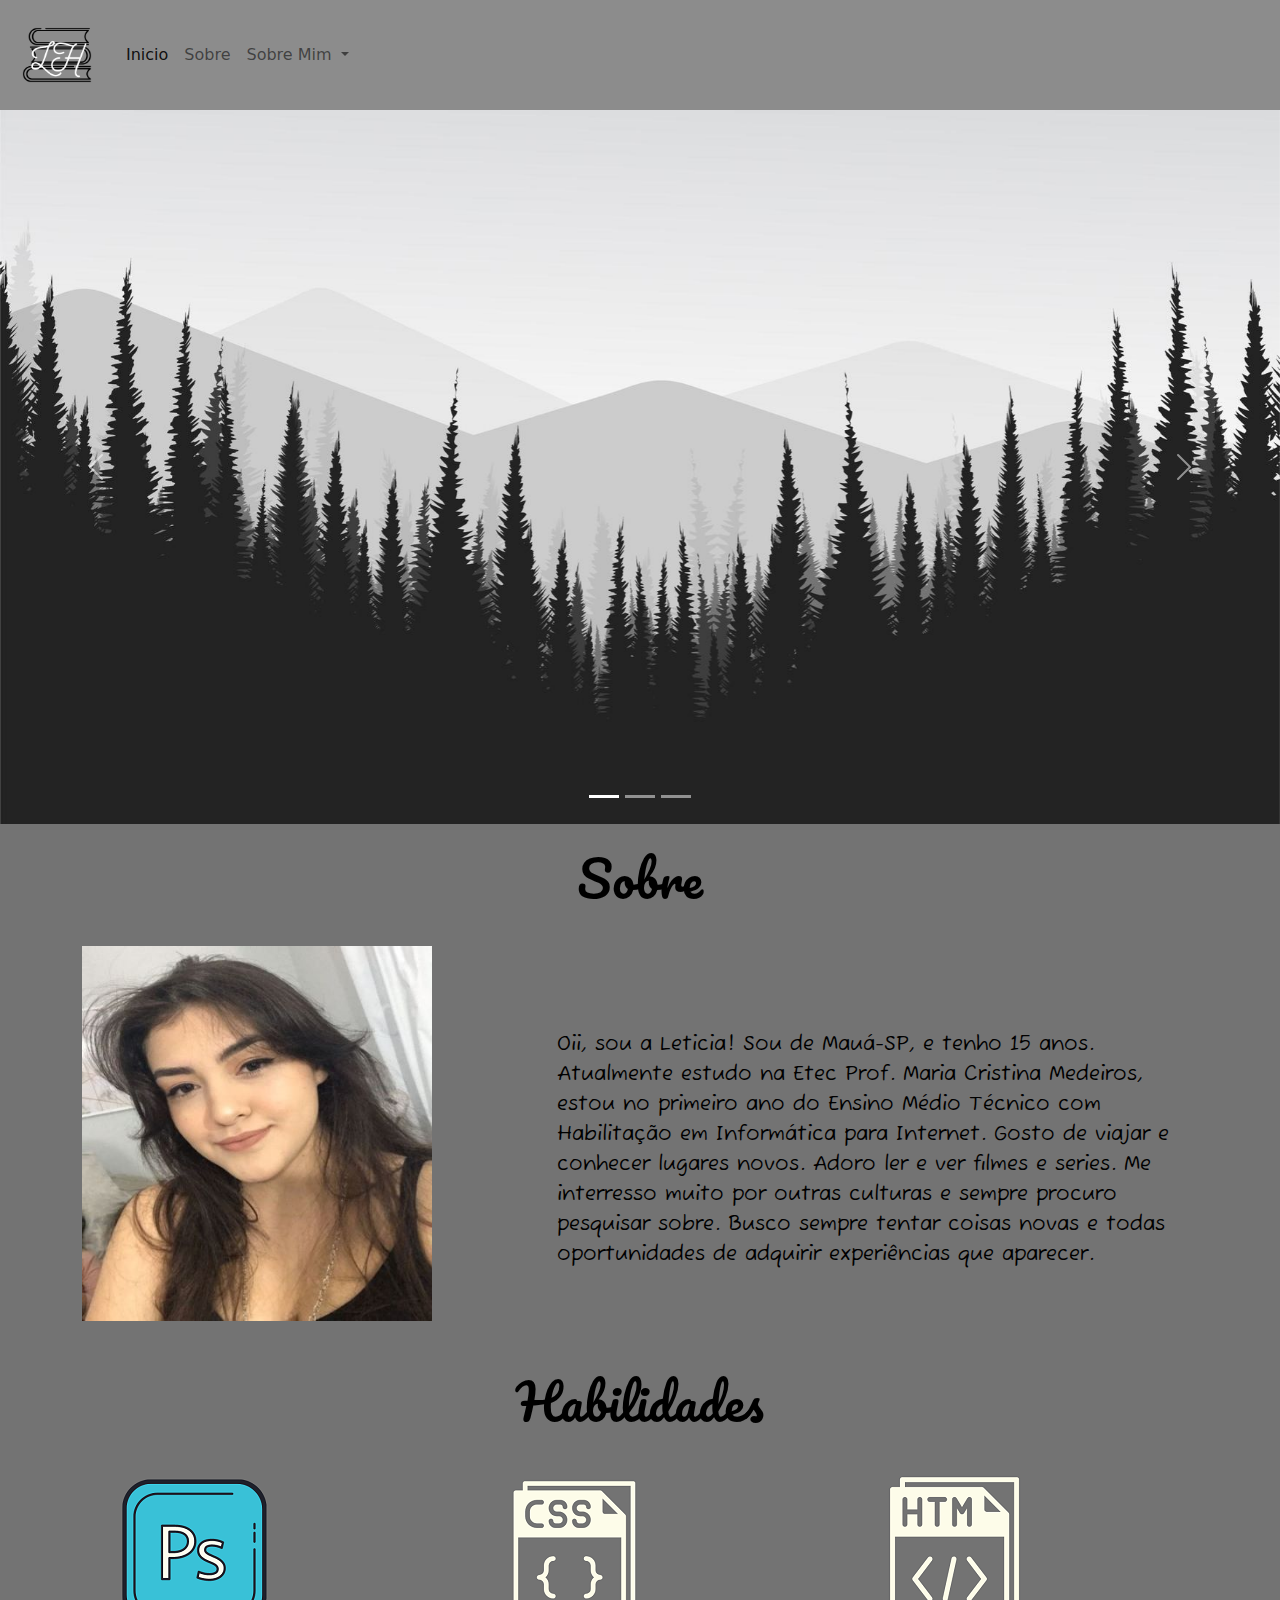
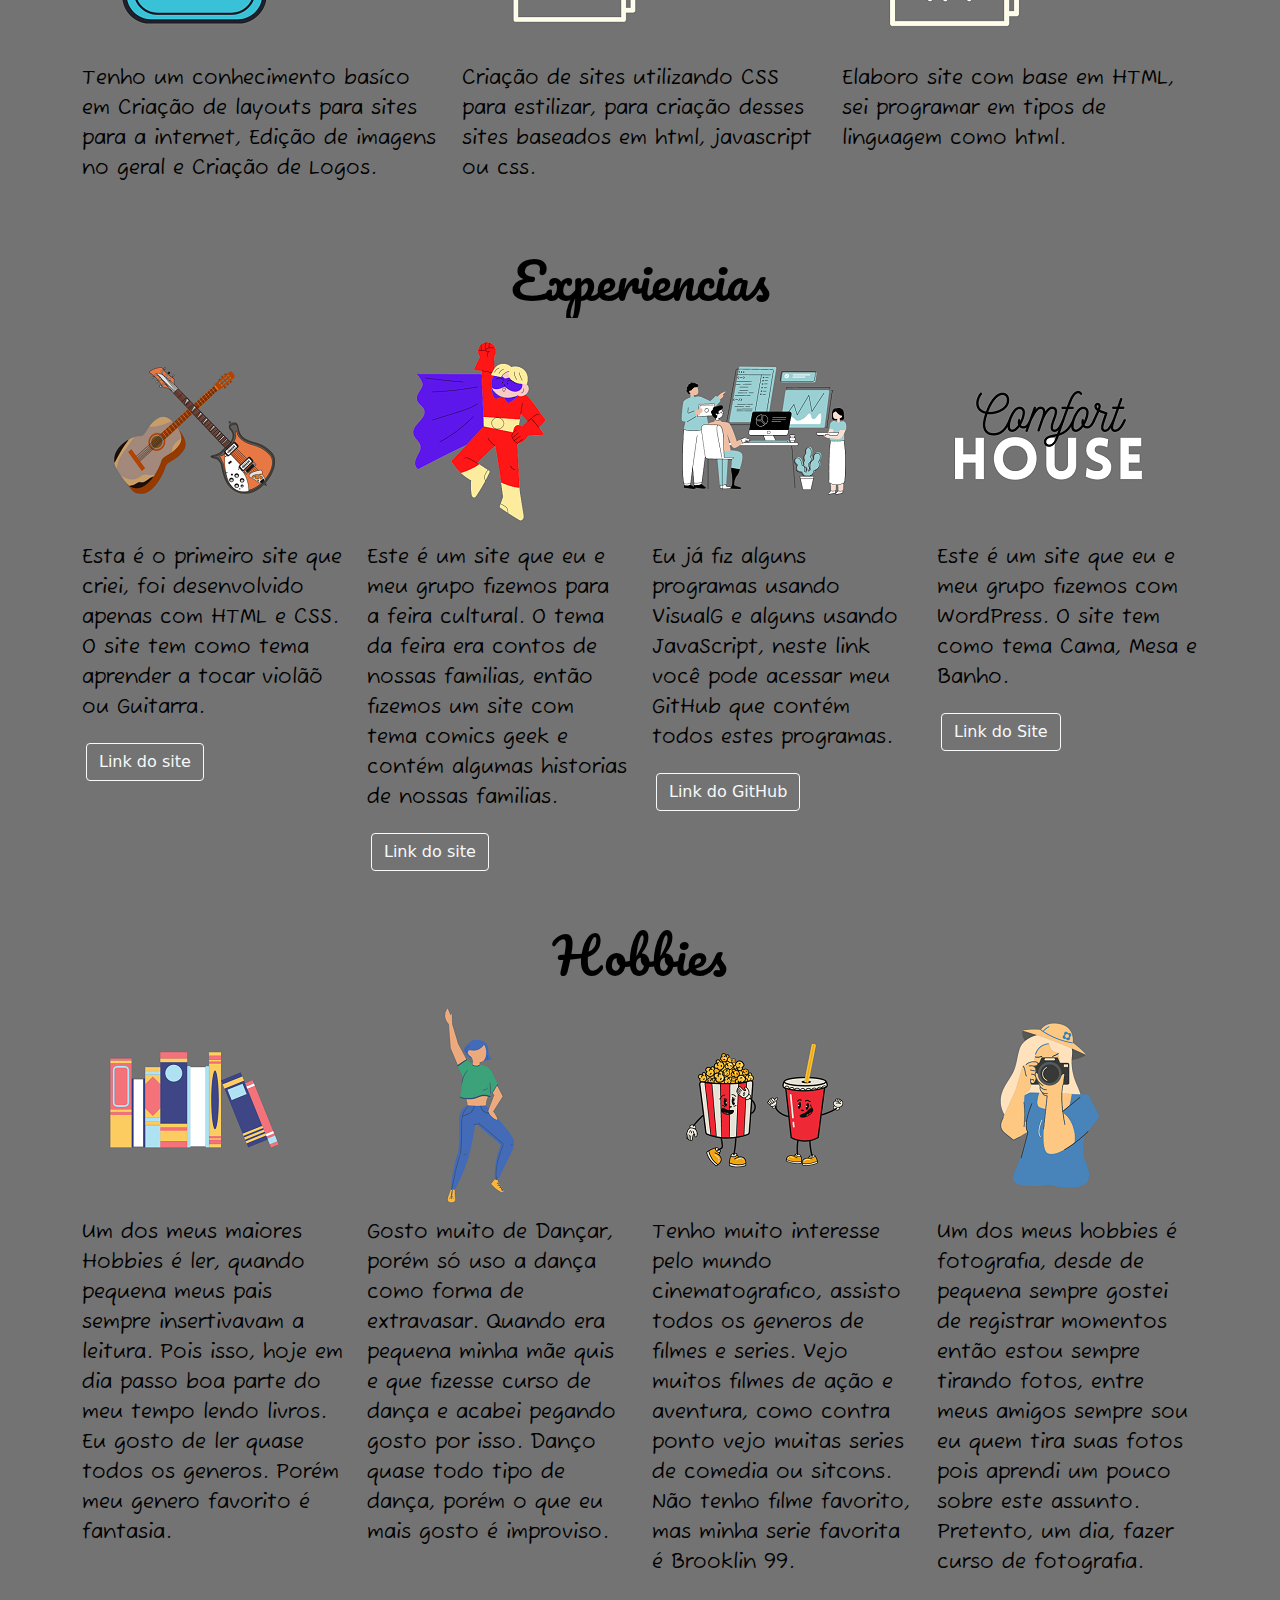
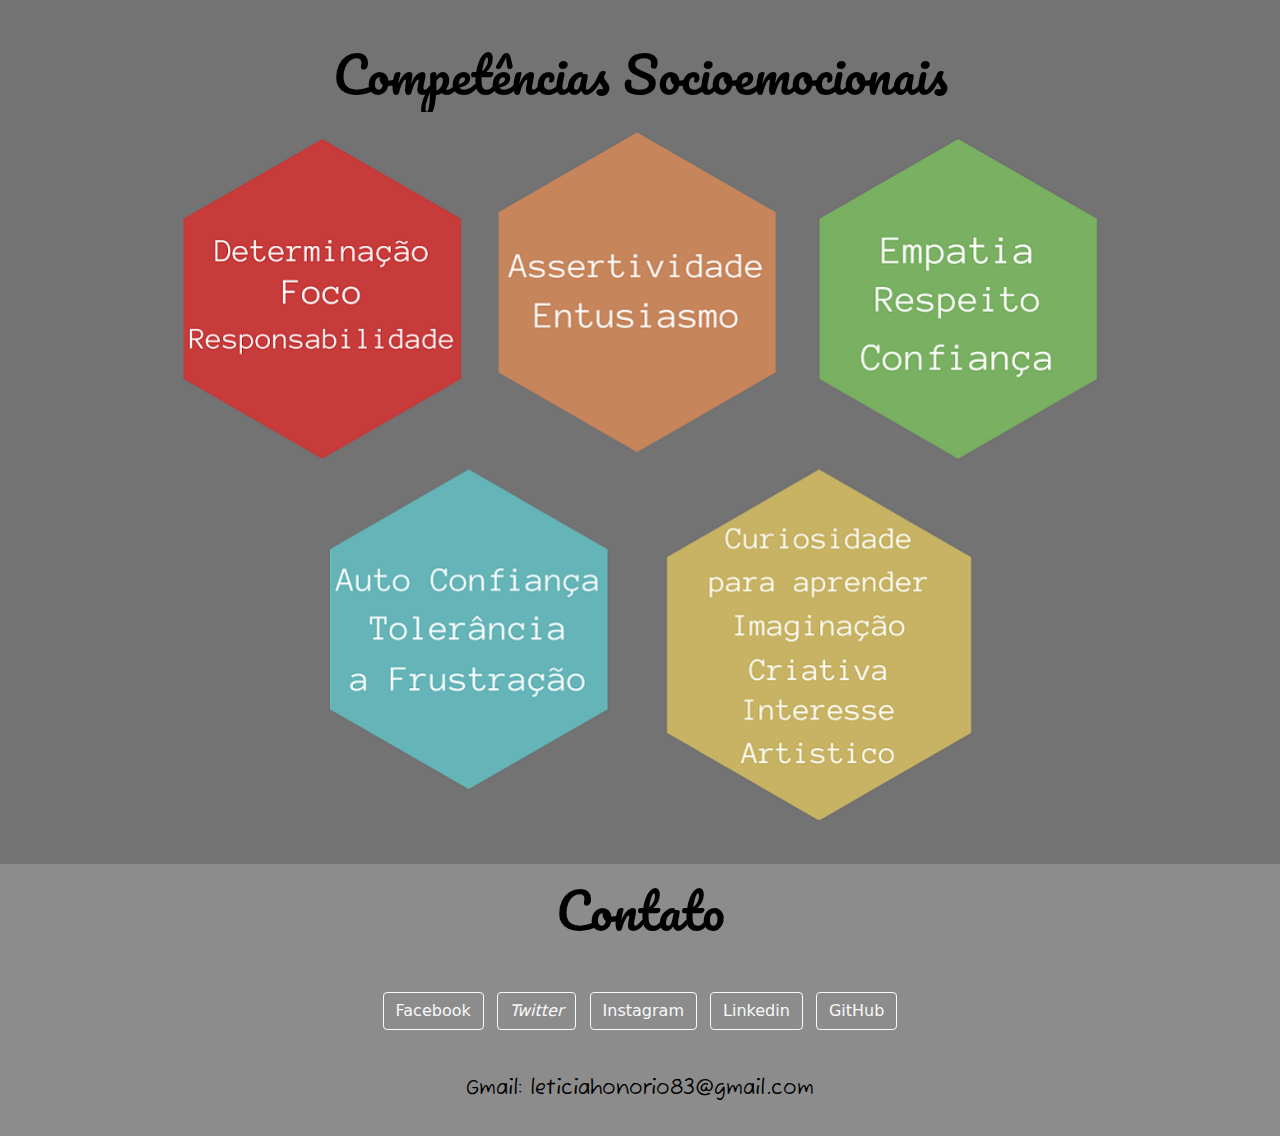
==== commit 8afdc4a0: "Versão Finalizada" ====
--- a/index.html
+++ b/index.html
@@ -11,224 +11,239 @@
     <link rel="stylesheet" href="css/bootstrap-reboot.css">
     <link rel="stylesheet" href="css/bootstrap.css">
     <link rel="stylesheet" href="css/syle.css">
+    <link rel="preconnect" href="https://fonts.googleapis.com">
+    <link rel="preconnect" href="https://fonts.gstatic.com" crossorigin>
+    <link href="https://fonts.googleapis.com/css2?family=Fuzzy+Bubbles&family=Pacifico&display=swap" rel="stylesheet">
+
 
     <title>Currículo Leticia Honorio</title>
     <link rel="icon" type="image/x-icon" href="img/LOGO.png">
   </head>
   <body>
-     <nav class="navbar navbar-expand-lg navbar-light fundo_nave">
-      <div class="container-fluid">
-        <a class="navbar-brand" href="#">
-          <img src="img/LOGO.png" alt"" width="90" height="84">
-        </a>
-        <div class="collapse navbar-collapse" id="navbarNavDropdown">
-          <ul class="navbar-nav">
-            <li class="nav-item">
-              <a class="nav-link active" aria-current="page" href="#inicio">Inicio</a>
-            </li>
-            <li class="nav-item">
-              <a class="nav-link" href="#sobre">Sobre</a>
-            </li>
-            <li class="nav-item dropdown">
-              <a class="nav-link dropdown-toggle" href="#" id="navbarDropdownMenuLink" role="button" data-bs-toggle="dropdown" aria-expanded="false">
-                Sobre Mim
-              </a>
-              <ul class="dropdown-menu" aria-labelledby="navbarDropdownMenuLink">
-                <li><a class="dropdown-item" href="#habilidades">Habilidades</a></li>
-                <li><a class="dropdown-item" href="#competenciassocio">Competencias</a></li>
-                <li><a class="dropdown-item" href="#hobbies">Hobbies</a></li>
-                <li><a class="dropdown-item" href="#rodape">contato</a></li>
+
+    <div class="menu">
+        <nav class="navbar navbar-expand-lg navbar-light fundo_nave">
+          <div class="container-fluid">
+            <a class="navbar-brand" href="#">
+              <img src="img/LOGO.png" alt"" width="90" height="84">
+            </a>
+            <div class="collapse navbar-collapse" id="navbarNavDropdown">
+              <ul class="navbar-nav">
+                <li class="nav-item">
+                  <a class="nav-link active" aria-current="page" href="#inicio">Inicio</a>
+                </li>
+                <li class="nav-item">
+                  <a class="nav-link" href="#sobre">Sobre</a>
+                </li>
+                <li class="nav-item dropdown">
+                  <a class="nav-link dropdown-toggle" href="#" id="navbarDropdownMenuLink" role="button" data-bs-toggle="dropdown" aria-expanded="false">
+                    Sobre Mim
+                  </a>
+                  <ul class="dropdown-menu" aria-labelledby="navbarDropdownMenuLink">
+                    <li><a class="dropdown-item" href="#habilidades">Habilidades</a></li>
+                    <li><a class="dropdown-item" href="#competenciassocio">Competencias Socioemocionais</a></li>
+                    <li><a class="dropdown-item" href="#hobbies">Hobbies</a></li>
+                    <li><a class="dropdown-item" href="#rodape">contato</a></li>
+                  </ul>
+                </li>
               </ul>
-            </li>
-          </ul>
+            </div>
+          </div>
+        </nav>
+    </div>
+
+    <div class="carrossel">
+        <div id="carouselExampleCaptions" class="carousel slide" data-bs-ride="carousel">
+          <div class="carousel-indicators">
+            <button type="button" data-bs-target="#carouselExampleCaptions" data-bs-slide-to="0" class="active" aria-current="true" aria-label="Slide 1"></button>
+            <button type="button" data-bs-target="#carouselExampleCaptions" data-bs-slide-to="1" aria-label="Slide 2"></button>
+            <button type="button" data-bs-target="#carouselExampleCaptions" data-bs-slide-to="2" aria-label="Slide 3"></button>
+          </div>
+          <div class="carousel-inner" id="inicio">
+            <div class="carousel-item active">
+              <img src="img/imagem5.jpg" class="d-block w-100" alt="...">
+              <div class="carousel-caption d-none d-md-block">
+                <h5 class="corcarrosel"></h5>
+                <p></p>
+              </div>
+            </div>
+            <div class="carousel-item">
+              <img src="img/imagem1.png" class="d-block w-100" alt="...">
+              <div class="carousel-caption d-none d-md-block">
+                <h5></h5>
+                <p></p>
+              </div>
+            </div>
+            <div class="carousel-item">
+              <img src="img/imagem3.png" class="d-block w-100" alt="...">
+              <div class="carousel-caption d-none d-md-block">
+                <h5></h5>
+                <p></p>
+              </div>
+            </div>
+          </div>
+          <button class="carousel-control-prev" type="button" data-bs-target="#carouselExampleCaptions" data-bs-slide="prev">
+            <span class="carousel-control-prev-icon" aria-hidden="true"></span>
+            <span class="visually-hidden">Previous</span>
+          </button>
+          <button class="carousel-control-next" type="button" data-bs-target="#carouselExampleCaptions" data-bs-slide="next">
+            <span class="carousel-control-next-icon" aria-hidden="true"></span>
+            <span class="visually-hidden">Next</span>
+          </button>
         </div>
-      </div>
-     </nav>
-
-    <div id="carouselExampleCaptions" class="carousel slide" data-bs-ride="carousel">
-      <div class="carousel-indicators">
-        <button type="button" data-bs-target="#carouselExampleCaptions" data-bs-slide-to="0" class="active" aria-current="true" aria-label="Slide 1"></button>
-        <button type="button" data-bs-target="#carouselExampleCaptions" data-bs-slide-to="1" aria-label="Slide 2"></button>
-        <button type="button" data-bs-target="#carouselExampleCaptions" data-bs-slide-to="2" aria-label="Slide 3"></button>
-      </div>
-      <div class="carousel-inner" id="inicio">
-        <div class="carousel-item active">
-          <img src="img/imagem5.jpg" class="d-block w-100" alt="...">
-          <div class="carousel-caption d-none d-md-block">
-            <h5 class="corcarrosel"></h5>
-            <p></p>
-          </div>
+    </div>
+
+    <div class="conteudo">
+      <div class="fundo">
+          <br class="espaço">
+        <div  id="sobre" class="container">
+          <section id="sobre">
+            <div class="sobre">
+            <div class="row">
+              <h1 class="titulo">Sobre</h1>
+            </div>
+            <div class="row">
+                <div class="col-md-5"> 
+                  <img src="img/teste.jpeg" alt="" class="imagemeu">
+                </div>
+                <div class="col-md-7">
+                  <p class="paragrafo">Oii, sou a Leticia! Sou de Mauá-SP, e tenho 15 anos. Atualmente estudo na Etec Prof. Maria Cristina Medeiros, estou no primeiro ano do Ensino Médio Técnico com Habilitação em Informática para Internet. Gosto de viajar e conhecer lugares novos. Adoro ler e ver filmes e series. Me interresso muito por outras culturas e sempre procuro pesquisar sobre. Busco sempre tentar coisas novas e todas oportunidades de adquirir experiências que aparecer.</p>
+                </div>
+            </div>  
+            </div>
+          </section>
+    
+          <section id="esp">
+            <div class="esp">
+            <div class="row" id="habilidades">
+                <h1 class="titulo">Habilidades</h1>
+            </div>
+            <div class="row">
+              <div class="col-md-4">
+                <img src="img/photoshop.png">
+                <p class="paragrafo">Tenho um conhecimento basíco em Criação de layouts para sites para a internet, Edição de imagens no geral e Criação de Logos.</p>
+              </div>
+              <div class="col-md-4">
+                <img src="img/css.png">
+                <p class="paragrafo">Criação de sites utilizando CSS para estilizar, para criação desses sites baseados em html, javascript ou css.</p>
+              </div>
+              <div class="col-md-4">
+                <img src="img/html.png">
+                <p class="paragrafo">Elaboro site com base em HTML, sei programar em tipos de linguagem como html.</p>     
+              </div>  
+            </div>  
+          </section>
+    
+          <section id="exp">
+            <div class="exp">
+            <div>
+              <h1 class="titulo">Experiencias</h1>
+            </div>
+            <div class="row">
+              <div class="col-md-3">
+                <img src="img/iconesiteviolaoeguitarra.png">
+                <p class="paragrafo">Esta é o primeiro site que criei, foi desenvolvido apenas com HTML e CSS. O site tem como tema aprender a tocar violãõ ou Guitarra.</p>
+                <a class="btn btn-outline-light btn-floating m-1" href="https://projetos-leticiahonorio.github.io/Aulasiw/" role="button"><i class=""></i>Link do site</a>
+              </div>
+              <div class="col-md-3">
+                <img src="img/iconesiteucm.png">
+                <p class="paragrafo">Este é um site que eu e meu grupo fizemos para a feira cultural. O tema da feira era contos de nossas familias, então fizemos um site com tema comics geek e contém algumas historias de nossas familias.</p>
+                <a class="btn btn-outline-light btn-floating m-1" href="https://le-ray-pe.github.io/trabalho/" role="button"><i class=""></i>Link do site</a>
+              </div>
+              <div class="col-md-3">
+                <img src="img/iconevisulgjava.png">
+                <p class="paragrafo">Eu já fiz alguns programas usando VisualG e alguns usando JavaScript, neste link você pode acessar meu GitHub que contém todos estes programas.</p> 
+                <a class="btn btn-outline-light btn-floating m-1" href="https://github.com/Projetos-leticiahonorio/Logica-e-Programa-o" role="button"><i class=""></i>Link do GitHub</a>    
+              </div>  
+              <div class="col-md-3">
+                <img src="img/iconehouse.png">
+                <p class="paragrafo">Este é um site que eu e meu grupo fizemos com WordPress. O site tem como tema Cama, Mesa e Banho.</p> 
+                <a class="btn btn-outline-light btn-floating m-1" href="https://comforthouse.onlinewebshop.net/" role="button"><i class=""></i>Link do Site</a>    
+            </div> 
+            </div>
+            </div>
+          </section>
+    
+          <section id="hob">
+            <div class="hob" id="hobbies">
+              <div>
+                <h1 class="titulo">Hobbies</h1>
+              </div>
+              <div class="row">
+                <div class="col-md-3">
+                  <img src="img/iconelivros.png">
+                  <p class="paragrafo">Um dos meus maiores Hobbies é ler, quando pequena meus pais sempre insertivavam a leitura. Pois isso, hoje em dia passo boa parte do meu tempo lendo livros. Eu gosto de ler quase todos os generos. Porém meu genero favorito é fantasia. </p>
+                </div>
+                <div class="col-md-3">
+                  <img src="img/iconedançar.png">
+                  <p class="paragrafo">Gosto muito de Dançar, porém só uso a dança como forma de extravasar. Quando era pequena minha mãe quis e que fizesse curso de dança e acabei pegando gosto por isso. Danço quase todo tipo de dança, porém o que eu mais gosto é improviso.</p>
+                </div>
+                <div class="col-md-3">
+                  <img src="img/iconefilmes.png">
+                  <p class="paragrafo">Tenho muito interesse pelo mundo cinematografico, assisto todos os generos de filmes e series. Vejo muitos filmes de ação e aventura, como contra ponto vejo muitas series de comedia ou sitcons. Não tenho filme favorito, mas minha serie favorita é Brooklin 99.</p>
+                </div>
+                <div class="col-md-3">
+                  <img src="img/iconefotografia.png">
+                  <p class="paragrafo">Um dos meus hobbies é fotografia, desde de pequena sempre gostei de registrar momentos então estou sempre tirando fotos, entre meus amigos sempre sou eu quem tira suas fotos pois aprendi um pouco sobre este assunto. Pretento, um dia, fazer curso de fotografia.</p>
+                </div>
+              </div>
+            </div>
+          </section>
+    
+          <section id="cont">
+            <div class="cont" id="competenciassocio">
+              <div>
+                <h1 class="titulo">Competências Socioemocionais</h1>
+              </div>
+            </div>
+            <div class="row">          
+                <img class="competenciaimg" src="img/determinação.png" alt="">
+            </div>
+          </section>
         </div>
-        <div class="carousel-item">
-          <img src="img/imagem1.png" class="d-block w-100" alt="...">
-          <div class="carousel-caption d-none d-md-block">
-            <h5></h5>
-            <p></p>
-          </div>
-        </div>
-        <div class="carousel-item">
-          <img src="img/imagem3.png" class="d-block w-100" alt="...">
-          <div class="carousel-caption d-none d-md-block">
-            <h5></h5>
-            <p></p>
-          </div>
-        </div>
-      </div>
-      <button class="carousel-control-prev" type="button" data-bs-target="#carouselExampleCaptions" data-bs-slide="prev">
-        <span class="carousel-control-prev-icon" aria-hidden="true"></span>
-        <span class="visually-hidden">Previous</span>
-      </button>
-      <button class="carousel-control-next" type="button" data-bs-target="#carouselExampleCaptions" data-bs-slide="next">
-        <span class="carousel-control-next-icon" aria-hidden="true"></span>
-        <span class="visually-hidden">Next</span>
-      </button>
-    </div>
-
-  <div class="fundo">
-    <div  id="sobre" class="container">
-      <section id="sobre">
-        <div class="sobre">
-        <div class="row">
-          <h1 class="titulo">Sobre</h1>
-        </div>
-        <div class="row">
-            <div class="col-md-5"> 
-              <img src="img/teste.jpeg" alt="" class="imagemeu">
-            </div>
-            <div class="col-md-7">
-              <p class="paragrafo">Olá, sou a Leticia! Sou de Mauá-SP, e tenho 15 anos. Atualmente estudo na Etec Prof. Maria Cristina Medeiros, estou no primeiro ano do Ensino Médio Técnico com Habilitação em Informática para Internet. Gosto de viajar e conhecer lugares novos. Adoro ler e ver filmes e series. Me interresso muito por outras culturas e sempre procuro pesquisar sobre. Busco sempre tentar coisas novas e todas oportunidades de adquirir experiências que aparecer.</p>
-            </div>
-        </div>  
-        </div>
-      </section>
-
-      <section id="esp">
-        <div class="esp">
-        <div class="row" id="habilidades">
-            <h1 class="titulo">Habilidades</h1>
-        </div>
-        <div class="row">
-          <div class="col-md-4">
-            <img src="img/photoshop.png">
-            <p class="paragrafo">Lorem ipsum dolor sit amet consectetur, adipisicing elit. Esse quod adipisci vel tempore aspernatur amet nostrum! Quibusdam voluptate repudiandae autem porro et! Aspernatur excepturi explicabo consequuntur fuga magni illo ea?</p>
-          </div>
-          <div class="col-md-4">
-            <img src="img/css.png">
-            <p class="paragrafo">Lorem ipsum dolor sit amet consectetur, adipisicing elit. Esse quod adipisci vel tempore aspernatur amet nostrum! Quibusdam voluptate repudiandae autem porro et! Aspernatur excepturi explicabo consequuntur fuga magni illo ea?</p>
-          </div>
-          <div class="col-md-4">
-            <img src="img/html.png">
-            <p class="paragrafo">Lorem ipsum dolor sit amet consectetur, adipisicing elit. Esse quod adipisci vel tempore aspernatur amet nostrum! Quibusdam voluptate repudiandae autem porro et! Aspernatur excepturi explicabo consequuntur fuga magni illo ea?</p>     
-        </div>  
-        </div>  
-      </section>
-
-      <section id="exp">
-        <div class="exp">
-        <div>
-          <h1 class="titulo">Experiencias</h1>
-        </div>
-        <div class="row">
-          <div class="col-md-2">
-            <p class="paragrafo">Lorem ipsum dolor sit amet consectetur, adipisicing elit. Esse quod adipisci vel tempore aspernatur amet nostrum! Quibusdam voluptate repudiandae autem porro et! Aspernatur excepturi explicabo consequuntur fuga magni illo ea?</p>
-          </div>
-          <div class="col-md-2">
-            <p class="paragrafo">Lorem ipsum dolor sit amet consectetur, adipisicing elit. Esse quod adipisci vel tempore aspernatur amet nostrum! Quibusdam voluptate repudiandae autem porro et! Aspernatur excepturi explicabo consequuntur fuga magni illo ea?</p>
-          </div>
-          <div class="col-md-2">
-            <p class="paragrafo">Lorem ipsum dolor sit amet consectetur, adipisicing elit. Esse quod adipisci vel tempore aspernatur amet nostrum! Quibusdam voluptate repudiandae autem porro et! Aspernatur excepturi explicabo consequuntur fuga magni illo ea?</p>
-          </div>
-          <div class="col-md-2">
-            <p class="paragrafo">Lorem ipsum dolor sit amet consectetur, adipisicing elit. Esse quod adipisci vel tempore aspernatur amet nostrum! Quibusdam voluptate repudiandae autem porro et! Aspernatur excepturi explicabo consequuntur fuga magni illo ea?</p>
-          </div>
-          <div class="col-md-2">
-            <p class="paragrafo">Lorem ipsum dolor sit amet consectetur, adipisicing elit. Esse quod adipisci vel tempore aspernatur amet nostrum! Quibusdam voluptate repudiandae autem porro et! Aspernatur excepturi explicabo consequuntur fuga magni illo ea?</p>
-          </div>
-          <div class="col-md-2">
-            <p class="paragrafo">Lorem ipsum dolor sit amet consectetur, adipisicing elit. Esse quod adipisci vel tempore aspernatur amet nostrum! Quibusdam voluptate repudiandae autem porro et! Aspernatur excepturi explicabo consequuntur fuga magni illo ea?</p>
-          </div>
-        </div>
-        </div>
-      </section>
-
-      <section id="hob">
-        <div class="hob" id="hobbies">
-        <div>
-          <h1 class="titulo">Hobbies</h1>
-        </div>
-        <div class="row">
-          <div class="col-md-3">
-            <img src="img/iconelivros.png">
-            <p class="paragrafo">Lorem ipsum dolor sit amet consectetur, adipisicing elit. Esse quod adipisci vel tempore aspernatur amet nostrum! Quibusdam voluptate repudiandae autem porro et! Aspernatur excepturi explicabo consequuntur fuga magni illo ea?</p>
-          </div>
-          <div class="col-md-3">
-            <img src="img/iconefilmes.png">
-            <p class="paragrafo">Lorem ipsum dolor sit amet consectetur, adipisicing elit. Esse quod adipisci vel tempore aspernatur amet nostrum! Quibusdam voluptate repudiandae autem porro et! Aspernatur excepturi explicabo consequuntur fuga magni illo ea?</p>
-          </div>
-          <div class="col-md-3">
-            <img src="img/iconedançar.png">
-            <p class="paragrafo">Lorem ipsum dolor sit amet consectetur, adipisicing elit. Esse quod adipisci vel tempore aspernatur amet nostrum! Quibusdam voluptate repudiandae autem porro et! Aspernatur excepturi explicabo consequuntur fuga magni illo ea?</p>
-          </div>
-          <div class="col-md-3">
-            <img src="img/iconecozinhar.png">
-            <p class="paragrafo">Lorem ipsum dolor sit amet consectetur, adipisicing elit. Esse quod adipisci vel tempore aspernatur amet nostrum! Quibusdam voluptate repudiandae autem porro et! Aspernatur excepturi explicabo consequuntur fuga magni illo ea?</p>
-          </div>
-          </div>
-        </div>
-        </div>
-      </section>
-
-      <section id="cont">
-        <div class="cont" id="competenciassocio">
-        <div>
-          <h1 class="titulo">Competências Socioemocionais</h1>
-        </div>
-        <div class="row">
-          <div class="col-md-12">
-            <img class="competenciaimg" src="img/determinação.png" alt="">
-          </div>
-        </div>
-      </section>
-    </div>
-  </div>  
-
-<footer id="rodape" class="rodape">
-
-  <div class="text-center p-3" style="background-color: #8C8C8C;">
-    <h1 class="titulo">Contato</h1>
-  </div>
-  <!-- Grid container -->
-  <div class="container p-4 pb-0">
-    <!-- Section: Social media -->
-    <section class="mb-4">
-      <!-- Facebook -->
-      <a class="btn btn-outline-light btn-floating m-1" href="https://www.facebook.com/leticia.honorio.585" role="button"><i class="fab fa-facebook-f"></i>Facebook</a>
-
-      <!-- Twitter -->
-      <a class="btn btn-outline-light btn-floating m-1" href="https://twitter.com/PoohPup" role="button"><i class="fab fa-twitter">Twitter</i></a>
-
-
-      <!-- Instagram -->
-      <a class="btn btn-outline-light btn-floating m-1" href="https://www.instagram.com/le_honorio__/?hl=pt-br" role="button"><i class="fab fa-instagram"></i>Instagram</a>
-
-      <!-- Linkedin -->
-      <a class="btn btn-outline-light btn-floating m-1" href="#!" role="button"><i class="fab fa-linkedin-in"></i>Linkedin</a>
-
-      <!-- Github -->
-      <a class="btn btn-outline-light btn-floating m-1" href="https://github.com/Projetos-leticiahonorio" role="button"><i class="fab fa-github"></i>GitHub</a>
-    </section>
-    <!-- Section: Social media -->
-  </div>
-  <!-- Grid container -->
-
-  <!-- Copyright -->
-  <div class="text-center p-3" style="background-color: #8C8C8C;">
-    <p class="paragrafo">Gmail: leticiahonorio83@gmail.com</p>
-  </div>
-  <!-- Copyright -->
-</footer>
-
-   
+      </div>  
+    </div>
+
+    <div class="rodape">
+      <footer id="rodape" class="contato">
+          <div class="text-center p-3" style="background-color: #8C8C8C;">
+            <h1 class="titulo">Contato</h1>
+          </div>
+          <!-- Grid container -->
+          <div class="container p-4 pb-0">
+            <!-- Section: Social media -->
+            <section class="mb-4">
+              <!-- Facebook -->
+              <a class="btn btn-outline-light btn-floating m-1" href="https://www.facebook.com/leticia.honorio.585" role="button"><i class="fab fa-facebook-f"></i>Facebook</a>
+        
+              <!-- Twitter -->
+              <a class="btn btn-outline-light btn-floating m-1" href="https://twitter.com/PoohPup" role="button"><i class="fab fa-twitter">Twitter</i></a>
+        
+        
+              <!-- Instagram -->
+              <a class="btn btn-outline-light btn-floating m-1" href="https://www.instagram.com/le_honorio__/?hl=pt-br" role="button"><i class="fab fa-instagram"></i>Instagram</a>
+        
+              <!-- Linkedin -->
+              <a class="btn btn-outline-light btn-floating m-1" href="#!" role="button"><i class="fab fa-linkedin-in"></i>Linkedin</a>
+        
+              <!-- Github -->
+              <a class="btn btn-outline-light btn-floating m-1" href="https://github.com/Projetos-leticiahonorio" role="button"><i class="fab fa-github"></i>GitHub</a>
+            </section>
+            <!-- Section: Social media -->
+          </div>
+          <!-- Grid container -->
+        
+          <!-- Copyright -->
+          <div class="text-center p-3" style="background-color: #8C8C8C;">
+            <p class="paragrafo">Gmail: leticiahonorio83@gmail.com</p>
+          </div>
+          <!-- Copyright -->
+      </footer>
+      
+    </div>
+
+
+
   
     <!-- Optional JavaScript; choose one of the two! -->
 
--- a/css/syle.css
+++ b/css/syle.css
@@ -13,8 +13,9 @@
 }
 
 .imagemeu{
+	width: 350px;
+	margin-top: 30px;
 	
-	margin-top: 30px;
 }
 
 .rodape{
@@ -25,22 +26,46 @@
 .titulo{
 	text-align: center;
 	color: black;
-	font-family: Apple Chancery, cursive;
+	font-family: 'Pacifico', cursive;
 	font-size: 50px;
 }
 
-.rodape{
+.contato{
 	background-color: #8C8C8C;
 	text-align: center;
-	text-white
+	color: white;
 }
 
 .paragrafo{
 	color: black;
-	font-family: Comic Sans MS, Comic Sans, cursive;
+	font-family: 'Fuzzy Bubbles', cursive;
 	font-size: 20px;
 }
 
 .competenciaimg{
+	margin: 0 auto;
 	text-align: center;
+	width: 950px;
+	height: 100%;
+}
+
+.esp{
+	margin-top: 50px;
+}
+
+.exp{
+	margin-top: 50px;
+}
+
+.hob{
+	margin-top: 50px;
+}
+
+.cont{
+	margin-top: 50px;
+}
+
+.espaço{
+	
+	color:  #737373;
 }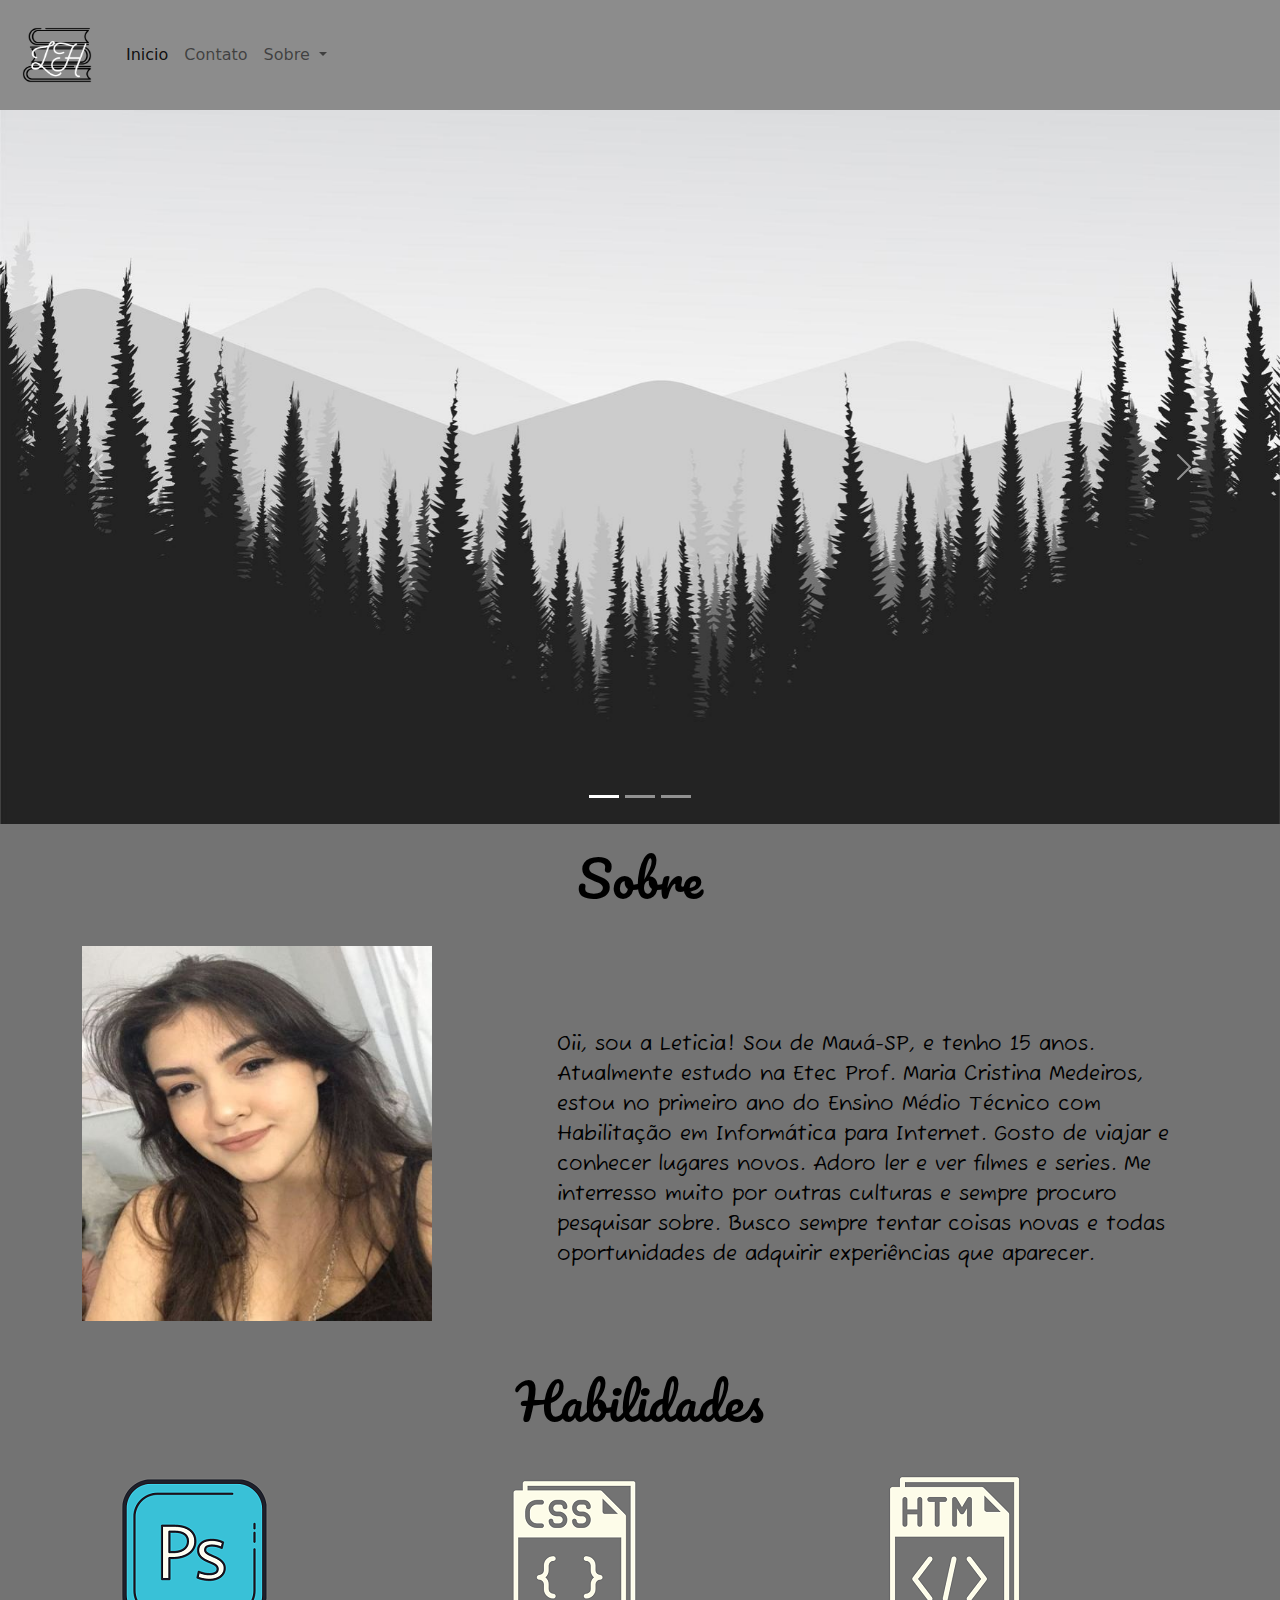
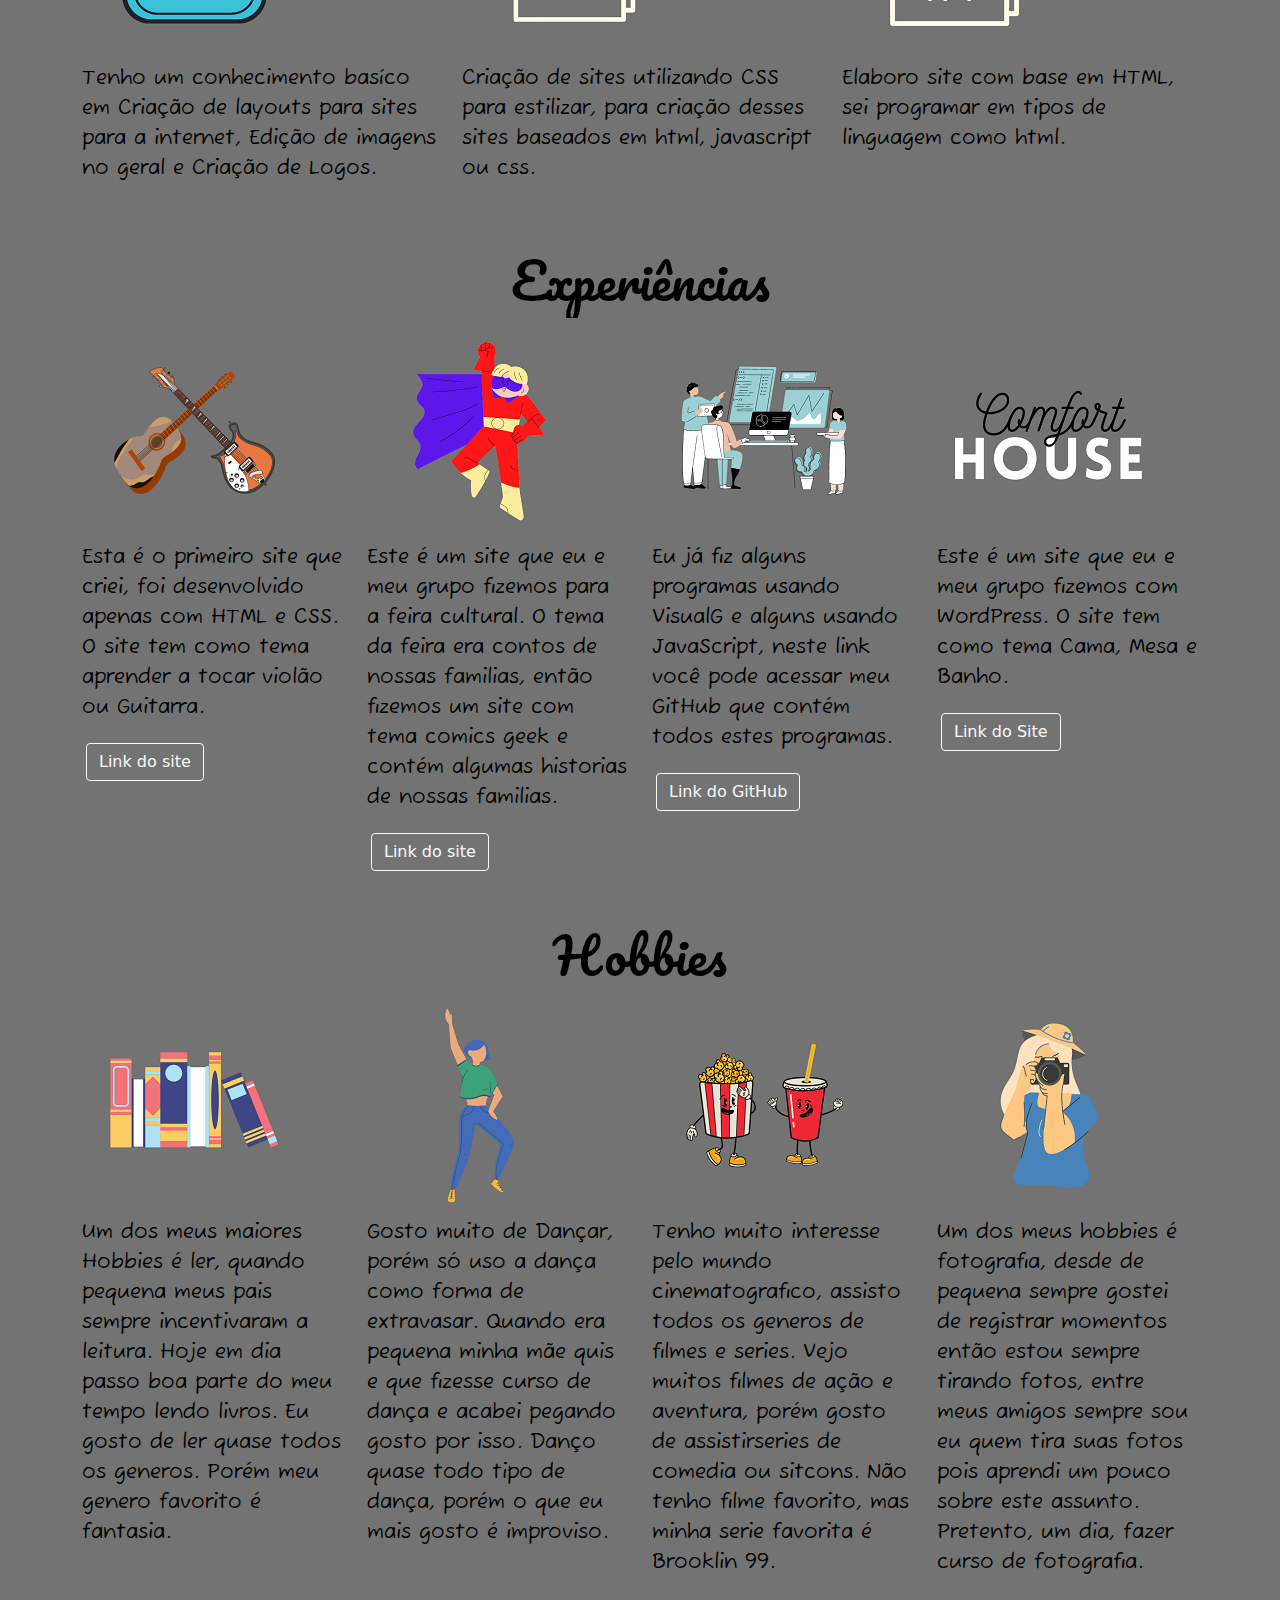
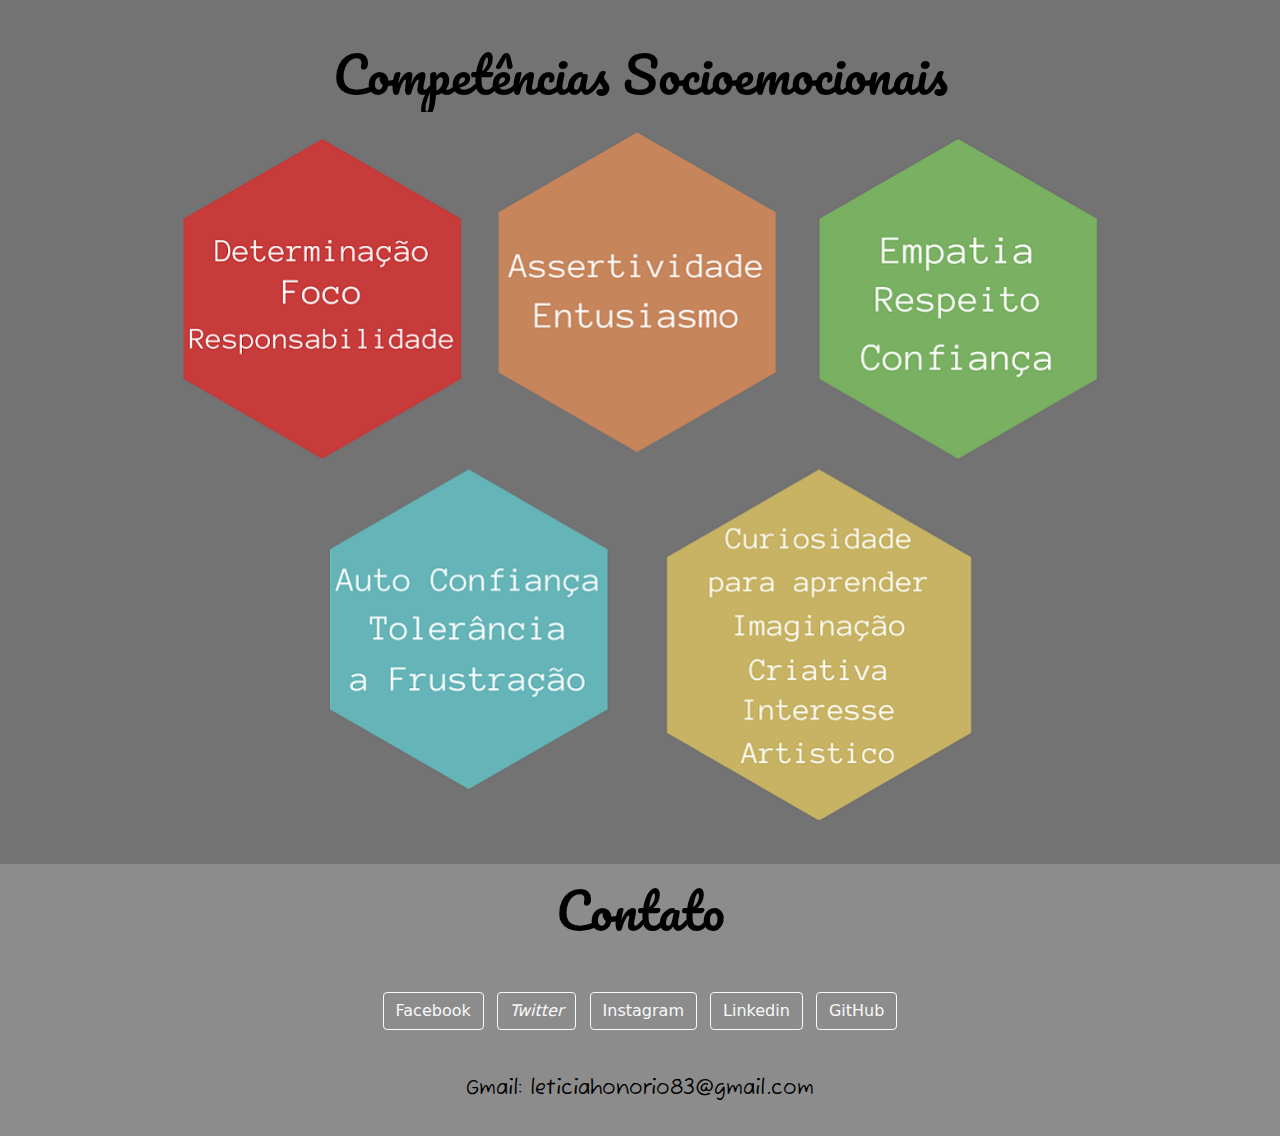
==== commit c6f60d65: "Currículo Finalizado" ====
--- a/index.html
+++ b/index.html
@@ -33,17 +33,18 @@
                   <a class="nav-link active" aria-current="page" href="#inicio">Inicio</a>
                 </li>
                 <li class="nav-item">
-                  <a class="nav-link" href="#sobre">Sobre</a>
+                  <a class="nav-link" href="#rodape">Contato</a>
                 </li>
                 <li class="nav-item dropdown">
                   <a class="nav-link dropdown-toggle" href="#" id="navbarDropdownMenuLink" role="button" data-bs-toggle="dropdown" aria-expanded="false">
-                    Sobre Mim
+                  Sobre
                   </a>
                   <ul class="dropdown-menu" aria-labelledby="navbarDropdownMenuLink">
+                    <li><a class="dropdown-item" href="#sobre">Sobre Mim</a></li>
                     <li><a class="dropdown-item" href="#habilidades">Habilidades</a></li>
-                    <li><a class="dropdown-item" href="#competenciassocio">Competencias Socioemocionais</a></li>
+                    <li><a class="dropdown-item" href="#habilidades">Experiências</a></li>
                     <li><a class="dropdown-item" href="#hobbies">Hobbies</a></li>
-                    <li><a class="dropdown-item" href="#rodape">contato</a></li>
+                    <li><a class="dropdown-item" href="#competenciassocio">Competências Socioemocionais</a></li>
                   </ul>
                 </li>
               </ul>
@@ -137,12 +138,12 @@
           <section id="exp">
             <div class="exp">
             <div>
-              <h1 class="titulo">Experiencias</h1>
+              <h1 class="titulo">Experiências</h1>
             </div>
             <div class="row">
               <div class="col-md-3">
                 <img src="img/iconesiteviolaoeguitarra.png">
-                <p class="paragrafo">Esta é o primeiro site que criei, foi desenvolvido apenas com HTML e CSS. O site tem como tema aprender a tocar violãõ ou Guitarra.</p>
+                <p class="paragrafo">Esta é o primeiro site que criei, foi desenvolvido apenas com HTML e CSS. O site tem como tema aprender a tocar violão ou Guitarra.</p>
                 <a class="btn btn-outline-light btn-floating m-1" href="https://projetos-leticiahonorio.github.io/Aulasiw/" role="button"><i class=""></i>Link do site</a>
               </div>
               <div class="col-md-3">
@@ -158,7 +159,7 @@
               <div class="col-md-3">
                 <img src="img/iconehouse.png">
                 <p class="paragrafo">Este é um site que eu e meu grupo fizemos com WordPress. O site tem como tema Cama, Mesa e Banho.</p> 
-                <a class="btn btn-outline-light btn-floating m-1" href="https://comforthouse.onlinewebshop.net/" role="button"><i class=""></i>Link do Site</a>    
+                <a class="btn btn-outline-light btn-floating m-1" href="http://comforthouse.onlinewebshop.net/" role="button"><i class=""></i>Link do Site</a>    
             </div> 
             </div>
             </div>
@@ -172,7 +173,7 @@
               <div class="row">
                 <div class="col-md-3">
                   <img src="img/iconelivros.png">
-                  <p class="paragrafo">Um dos meus maiores Hobbies é ler, quando pequena meus pais sempre insertivavam a leitura. Pois isso, hoje em dia passo boa parte do meu tempo lendo livros. Eu gosto de ler quase todos os generos. Porém meu genero favorito é fantasia. </p>
+                  <p class="paragrafo">Um dos meus maiores Hobbies é ler, quando pequena meus pais sempre incentivaram a leitura. Hoje em dia passo boa parte do meu tempo lendo livros. Eu gosto de ler quase todos os generos. Porém meu genero favorito é fantasia. </p>
                 </div>
                 <div class="col-md-3">
                   <img src="img/iconedançar.png">
@@ -180,7 +181,7 @@
                 </div>
                 <div class="col-md-3">
                   <img src="img/iconefilmes.png">
-                  <p class="paragrafo">Tenho muito interesse pelo mundo cinematografico, assisto todos os generos de filmes e series. Vejo muitos filmes de ação e aventura, como contra ponto vejo muitas series de comedia ou sitcons. Não tenho filme favorito, mas minha serie favorita é Brooklin 99.</p>
+                  <p class="paragrafo">Tenho muito interesse pelo mundo cinematografico, assisto todos os generos de filmes e series. Vejo muitos filmes de ação e aventura, porém gosto de assistirseries de comedia ou sitcons. Não tenho filme favorito, mas minha serie favorita é Brooklin 99.</p>
                 </div>
                 <div class="col-md-3">
                   <img src="img/iconefotografia.png">
@@ -224,7 +225,7 @@
               <a class="btn btn-outline-light btn-floating m-1" href="https://www.instagram.com/le_honorio__/?hl=pt-br" role="button"><i class="fab fa-instagram"></i>Instagram</a>
         
               <!-- Linkedin -->
-              <a class="btn btn-outline-light btn-floating m-1" href="#!" role="button"><i class="fab fa-linkedin-in"></i>Linkedin</a>
+              <a class="btn btn-outline-light btn-floating m-1" href="https://www.linkedin.com/in/leticia-honorio-803a56227/" role="button"><i class="fab fa-linkedin-in"></i>Linkedin</a>
         
               <!-- Github -->
               <a class="btn btn-outline-light btn-floating m-1" href="https://github.com/Projetos-leticiahonorio" role="button"><i class="fab fa-github"></i>GitHub</a>
--- a/css/syle.css
+++ b/css/syle.css
@@ -68,4 +68,8 @@
 .espaço{
 	
 	color:  #737373;
-}+}
+
+.dropdown-menu{
+	background-color: #8C8C8C;
+}
